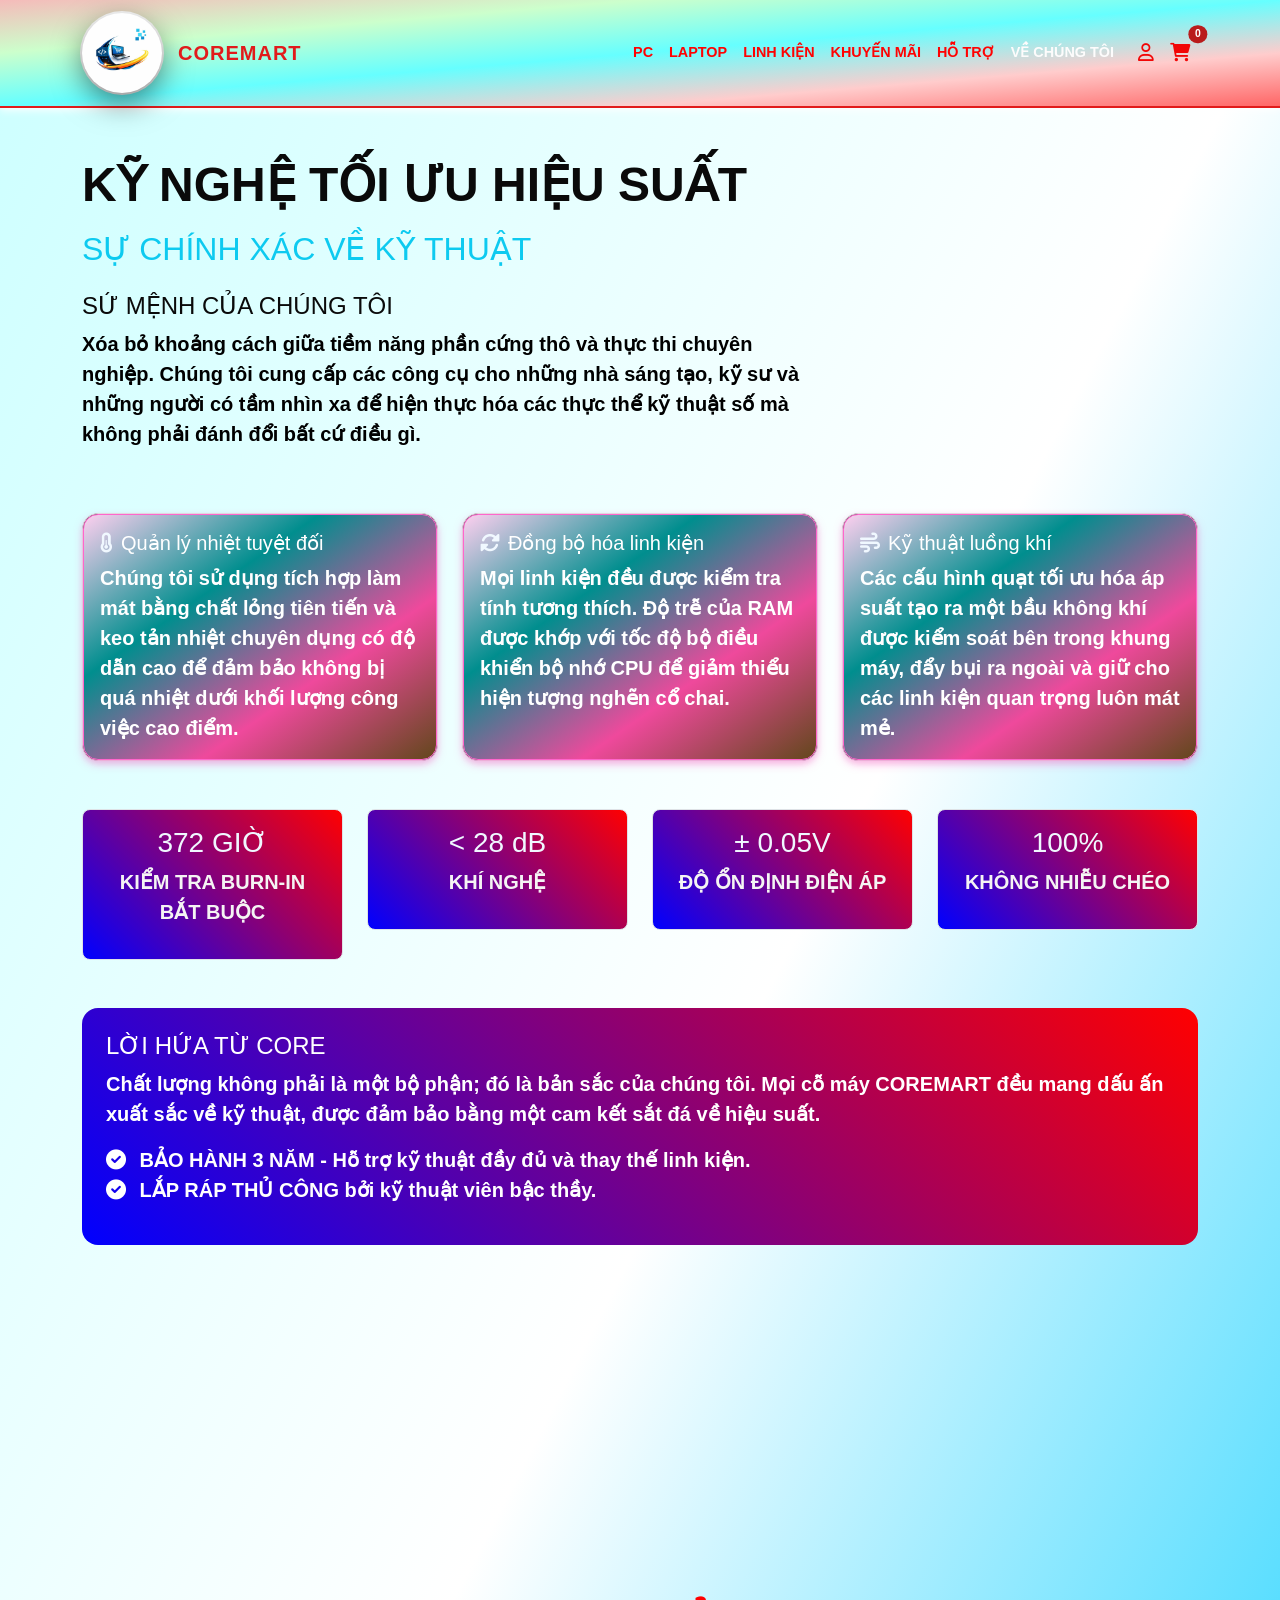
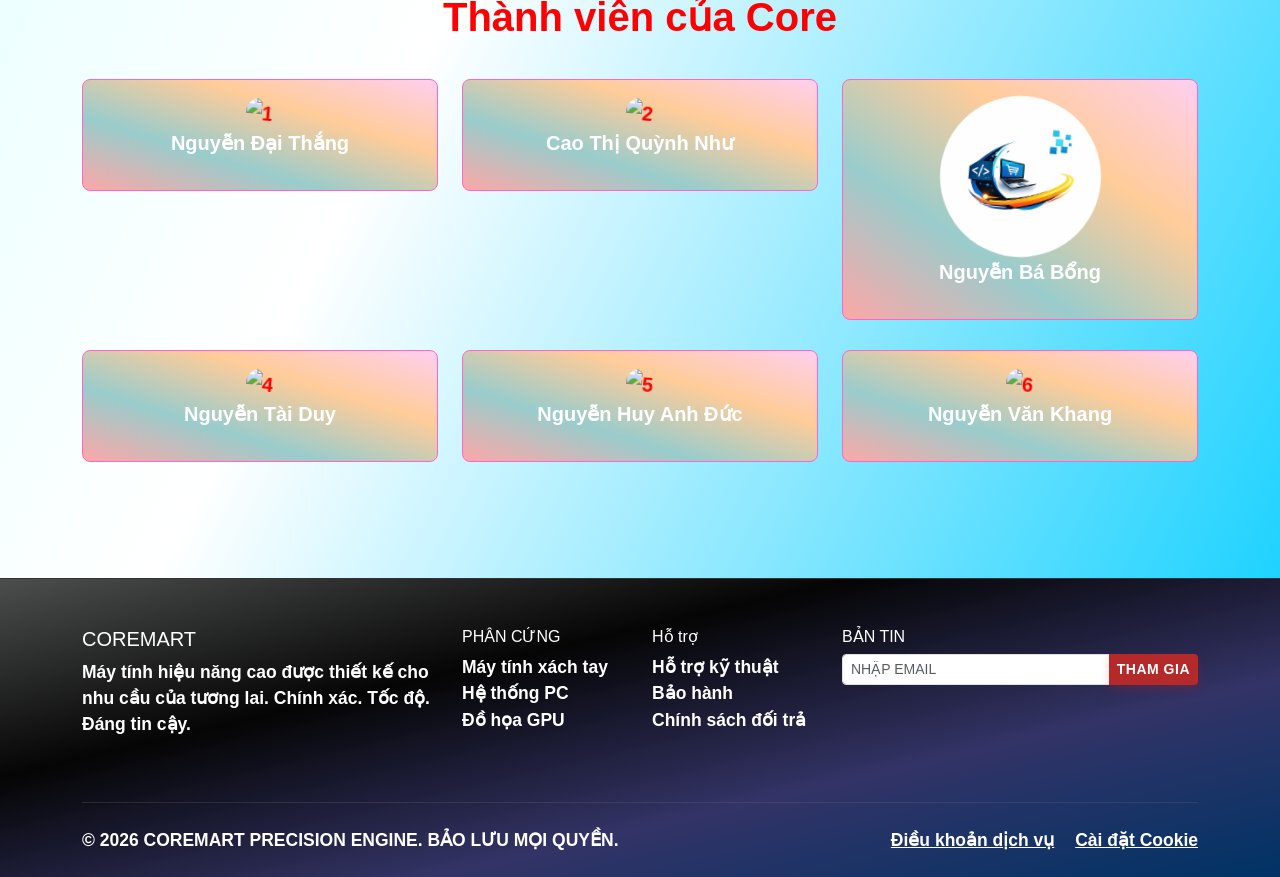
==== about.html @ fdd0ff31 "first commit" ====
<!doctype html>
<html lang="vi">
  <head>
    <meta charset="UTF-8" />
    <meta name="viewport" content="width=device-width, initial-scale=1.0" />
    <title>Về CoreMart - Kỹ nghệ tối ưu hiệu suất</title>
    <link rel="shortcut icon" href="images/Logo.png" type="image/x-icon" />
    <link rel="stylesheet" href="css/bootstrap.min.css" />
    <link rel="stylesheet" href="css/style.css" />
    <link rel="stylesheet" href="css/about.css" />
    <link
      rel="stylesheet"
      href="https://cdnjs.cloudflare.com/ajax/libs/font-awesome/6.0.0-beta3/css/all.min.css"
    />
    <style>
      .c4 h3 {
        color: aliceblue !important;
      }

      .thanhvien h1 {
        margin-top: 300px !important;
        color: rgb(255, 0, 0) !important;
        font-size: 2.5rem;
        font-weight: bold;
      }
      .thanhvien p {
        color: rgb(255, 255, 255) !important;
      }
      .col-md-4 .card-title {
        color: rgb(255, 255, 255) !important;
      }
      .col-md-4 .card-text {
        color: rgb(255, 255, 255) !important;
      }
    </style>
  </head>
  <body>
    <nav class="navbar navbar-expand-lg sticky-top bg-white">
      <div class="container">
        <a class="navbar-brand" href="index.html">
          <!-- Logo CoreMart -->
          <img
            src="images/Logo.png"
            alt="CoreMart"
            width="80"
            height="80"
            class="d-inline-block align-middle me-2"
          />
          COREMART
        </a>
        <button
          class="navbar-toggler"
          type="button"
          data-bs-toggle="collapse"
          data-bs-target="#navbarNav"
        >
          <span class="navbar-toggler-icon"></span>
        </button>
        <div class="collapse navbar-collapse" id="navbarNav">
          <ul class="navbar-nav ms-auto mb-2 mb-lg-0 align-items-center">
            <li class="nav-item">
              <a class="nav-link" href="pc.html">PC</a>
            </li>
            <li class="nav-item">
              <a class="nav-link" href="index.html">Laptop</a>
            </li>
            <li class="nav-item">
              <a class="nav-link" href="components.html">Linh kiện</a>
            </li>
            <li class="nav-item">
              <a class="nav-link" href="deals.html">Khuyến mãi</a>
            </li>
            <li class="nav-item">
              <a class="nav-link" href="support.html">Hỗ trợ</a>
            </li>
            <li class="nav-item">
              <a class="nav-link active" href="about.html">Về chúng tôi</a>
            </li>
            <!-- Icon user + cart -->
            <!-- Icon user + cart -->
            <li class="nav-item ms-2">
              <a class="nav-link" href="#"><i class="far fa-user fa-lg"></i></a>
            </li>
            <li class="nav-item">
              <a class="nav-link position-relative" href="#">
                <i class="fas fa-shopping-cart fa-lg"></i>
                <span
                  class="position-absolute top-0 start-100 translate-middle badge rounded-pill bg-danger"
                  style="font-size: 0.65rem"
                  >0</span
                >
              </a>
            </li>
          </ul>
        </div>
      </div>
    </nav>

    <section class="py-5">
      <div class="container">
        <h1 class="display-5 fw-bold mb-3">KỸ NGHỆ TỐI ƯU HIỆU SUẤT</h1>
        <h2 class="text-info mb-4">SỰ CHÍNH XÁC VỀ KỸ THUẬT</h2>

        <div class="row mb-5">
          <div class="col-lg-8">
            <h4>SỨ MỆNH CỦA CHÚNG TÔI</h4>
            <p style="color: black">
              Xóa bỏ khoảng cách giữa tiềm năng phần cứng thô và thực thi chuyên
              nghiệp. Chúng tôi cung cấp các công cụ cho những nhà sáng tạo, kỹ
              sư và những người có tầm nhìn xa để hiện thực hóa các thực thể kỹ
              thuật số mà không phải đánh đổi bất cứ điều gì.
            </p>
          </div>
        </div>

        <div class="row g-4 mb-5">
          <div class="col-md-4">
            <div class="card bg-dark h-100">
              <div class="card-body">
                <h5 class="card-title">
                  <i
                    class="fas fa-thermometer-half text-danger me-2"
                    style="color: aliceblue !important"
                  ></i
                  >Quản lý nhiệt tuyệt đối
                </h5>
                <p class="card-text">
                  Chúng tôi sử dụng tích hợp làm mát bằng chất lỏng tiên tiến và
                  keo tản nhiệt chuyên dụng có độ dẫn cao để đảm bảo không bị
                  quá nhiệt dưới khối lượng công việc cao điểm.
                </p>
              </div>
            </div>
          </div>
          <div class="col-md-4">
            <div class="card bg-dark h-100">
              <div class="card-body">
                <h5 class="card-title">
                  <i
                    class="fas fa-sync-alt text-success me-2"
                    style="color: aliceblue !important"
                  ></i
                  >Đồng bộ hóa linh kiện
                </h5>
                <p class="card-text">
                  Mọi linh kiện đều được kiểm tra tính tương thích. Độ trễ của
                  RAM được khớp với tốc độ bộ điều khiển bộ nhớ CPU để giảm
                  thiểu hiện tượng nghẽn cổ chai.
                </p>
              </div>
            </div>
          </div>
          <div class="col-md-4">
            <div class="card bg-dark h-100">
              <div class="card-body">
                <h5 class="card-title">
                  <i
                    class="fas fa-wind text-info me-2"
                    style="color: aliceblue !important"
                  ></i
                  >Kỹ thuật luồng khí
                </h5>
                <p class="card-text">
                  Các cấu hình quạt tối ưu hóa áp suất tạo ra một bầu không khí
                  được kiểm soát bên trong khung máy, đẩy bụi ra ngoài và giữ
                  cho các linh kiện quan trọng luôn mát mẻ.
                </p>
              </div>
            </div>
          </div>
        </div>

        <!-- Chứng nhận / chỉ số -->
        <!--* bỏ c4 để ám chỉ là có 4 cột, để dễ viết css-->
        <div class="c4">
          <div class="row text-center mb-5">
            <div class="col-md-3">
              <div class="p-3 border rounded-3 backgr">
                <h3 class="text-info">372 GIỜ</h3>
                <p>KIỂM TRA BURN-IN BẮT BUỘC</p>
              </div>
            </div>
            <div class="col-md-3">
              <div class="p-3 border rounded-3 backgr">
                <h3 class="text-info">&lt; 28 dB</h3>
                <p>KHÍ NGHỆ</p>
              </div>
            </div>
            <div class="col-md-3">
              <div class="p-3 border rounded-3 backgr">
                <h3 class="text-info">± 0.05V</h3>
                <p>ĐỘ ỔN ĐỊNH ĐIỆN ÁP</p>
              </div>
            </div>
            <div class="col-md-3">
              <div class="p-3 border rounded-3 backgr">
                <h3 class="text-info">100%</h3>
                <p>KHÔNG NHIỄU CHÉO</p>
              </div>
            </div>
          </div>
        </div>

        <div class="backgr p-4 rounded-4 mb-5">
          <div class="loihua">
            <h4 style="color: rgb(255, 255, 255)">LỜI HỨA TỪ CORE</h4>
            <p style="color: rgb(255, 255, 255) !important">
              Chất lượng không phải là một bộ phận; đó là bản sắc của chúng tôi.
              Mọi cỗ máy COREMART đều mang dấu ấn xuất sắc về kỹ thuật, được đảm
              bảo bằng một cam kết sắt đá về hiệu suất.
            </p>
            <ul class="list-unstyled">
              <li style="color: white !important">
                <i
                  class="fas fa-check-circle text-success me-2"
                  style="color: white !important"
                ></i>
                BẢO HÀNH 3 NĂM - Hỗ trợ kỹ thuật đầy đủ và thay thế linh kiện.
              </li>
              <li style="color: white !important">
                <i
                  class="fas fa-check-circle text-success me-2"
                  style="color: white !important"
                ></i>
                LẮP RÁP THỦ CÔNG bởi kỹ thuật viên bậc thầy.
              </li>
            </ul>
          </div>
        </div>
        <div class="thanhvien">
          <h1>Thành viên của Core</h1>
          <div class="row text-center mb-5">
            <div class="col-md-4">
              <div class="p-3 border rounded-3">
                <img src="" alt="1" />
                <p>Nguyễn Đại Thắng</p>
              </div>
            </div>
            <div class="col-md-4">
              <div class="p-3 border rounded-3">
                <img src="" alt="2" />
                <p>Cao Thị Quỳnh Như</p>
              </div>
            </div>
            <div class="col-md-4">
              <div class="p-3 border rounded-3">
                <img src="images/Logo.png" alt="3" />
                <p>Nguyễn Bá Bổng</p>
              </div>
            </div>
            <div class="col-md-4">
              <div class="p-3 border rounded-3">
                <img src="" alt="4" />
                <p>Nguyễn Tài Duy</p>
              </div>
            </div>
            <div class="col-md-4">
              <div class="p-3 border rounded-3">
                <img src="" alt="5" />
                <p>Nguyễn Huy Anh Đức</p>
              </div>
            </div>
            <div class="col-md-4">
              <div class="p-3 border rounded-3">
                <img src="" alt="6" />
                <p>Nguyễn Văn Khang</p>
              </div>
            </div>
          </div>
        </div>
      </div>
    </section>

    <!-- Footer -->
    <footer class="footer pt-5 pb-4">
      <!-- Copy footer từ index -->
      <div class="container">
        <div class="row">
          <div class="col-md-4 mb-4">
            <h5 class="text-white">COREMART</h5>
            <p class="small">
              Máy tính hiệu năng cao được thiết kế cho nhu cầu của tương lai.
              Chính xác. Tốc độ. Đáng tin cậy.
            </p>
          </div>
          <div class="col-md-2 mb-3">
            <h6 class="text-white">PHÂN CỨNG</h6>
            <ul class="list-unstyled small">
              <li><a href="#">Máy tính xách tay</a></li>
              <li><a href="#">Hệ thống PC</a></li>
              <li><a href="#">Đồ họa GPU</a></li>
            </ul>
          </div>
          <div class="col-md-2 mb-3">
            <h6 class="text-white">Hỗ trợ</h6>
            <ul class="list-unstyled small">
              <li><a href="#">Hỗ trợ kỹ thuật</a></li>
              <li><a href="#">Bảo hành</a></li>
              <li><a href="#">Chính sách đối trả</a></li>
            </ul>
          </div>
          <div class="col-md-4 mb-3">
            <h6 class="text-white">BẢN TIN</h6>
            <div class="input-group input-group-sm">
              <input
                type="email"
                class="form-control"
                placeholder="NHẬP EMAIL"
              />
              <button class="btn btn-primary" type="button">THAM GIA</button>
            </div>
          </div>
        </div>
        <hr class="border-secondary my-4" />
        <div class="row">
          <div class="col-md-6 small">
            &copy; 2026 COREMART PRECISION ENGINE. BẢO LƯU MỌI QUYỀN.
          </div>
          <div class="col-md-6 text-md-end small">
            <a href="#" class="me-3">Điều khoản dịch vụ</a>
            <a href="#">Cài đặt Cookie</a>
          </div>
        </div>
      </div>
    </footer>

    <script src="js/bootstrap.bundle.min.js"></script>
  </body>
</html>
---- css/style.css ----
/* CoreMart - Chủ đề Trắng & Đỏ (theo thiết kế PDF) */
:root {
  --core-red: #e11b1b;
  --core-red-dark: #b01010;
  --core-white: #ffffff;
  --core-light-gray: #f8f9fa;
  --core-border: #e0e0e0;
  --core-text-dark: #1e1e1e;
  --core-text-secondary: #5a5a5a;
}
@import url('https://fonts.googleapis.com/css2?family=Quicksand:wght@300..700&display=swap');
/** màu background
** tự đổi
*/
body {
  background: linear-gradient(to bottom right, #CCFFFF, #FFFFFF,#00CCFF) !important;
  color: rgb(12, 12, 12);
  font-family: "Quicksand", sans-serif;
  font-size: 20px;
  font-weight: bold;
}
.col-md-8 .text-warning,
i {
  color: rgb(242, 6, 6) !important;
}
/* * Navbar - trắng, viền đỏ nhẹ */
.navbar {
  background-image: linear-gradient(to bottom right, #f5bbba,#CCFFCC,#66FFFF,#FFCCCC,#FF6666);
  border-bottom: 2px solid var(--core-red);
  box-shadow: 0 2px 8px #ffffff;
  font-size: 20px;
}
.navbar-brand {
  display: inline-flex;
  align-items: center;
  gap: 0.5rem;
  font-weight: 700;
  letter-spacing: 1px;
  color: var(--core-red) !important;
}
.navbar-brand img {
  margin-top: 0;
  background: rgb(216, 127, 127) !important;
  border-radius: 50px;
  box-shadow:
    0 10px 30px rgba(0, 0, 0, 0.5),
    0 0 0 2px rgb(255, 255, 255);
}

.nav-link {
  color: #ff0202 !important;
  font-weight: 600;
  text-transform: uppercase;
  font-size: 0.9rem;
}
.nav-link:hover,
.nav-link.active {
  color: rgb(253, 252, 252) !important;
}

.col-md-8 .lead {
  color: #f8f8f8 !important;
}
.py-5 .lead {
  color: #f8f8f8 !important;
}

/* Hero section */
.hero-section {
  background: var(--core-white);
  border-bottom: 1px solid var(--core-border);
  padding: 3rem 0;
  perspective: 1000px; /* Thêm không gian 3D cho hiệu ứng translateZ */
}

.hero-title {
  color: #000000;
  font-weight: 800;
}
.hero-section p,
.hero-section {
  color: #2c2c2c !important;
}
/* Buttons */
.btn-primary {
  background: rgb(180, 41, 41);
  border: none;
  font-weight: 600;
  letter-spacing: 0.5px;
  box-shadow: 0 4px 10px rgba(225, 27, 27, 0.2);
}
/** index.html
* * button kết nối, áp dụng
*/
.btn-sm:hover {
  background: rgb(4, 247, 4) !important;
  color: red !important;
}
/*Chieu rong cao cua Slide*/
.btn-primary:hover {
  background: var(--core-red-dark);
  box-shadow: 0 6px 14px rgba(225, 27, 27, 0.3);
}
.btn-outline-light {
  border-color: #cccccc;
  color: #2c2c2c;
  background: white;
  transform: translateY(-3px);
  box-shadow:
    0 15px 40px rgba(0, 0, 0, 0.6),
    0 0 0 3px rgb(255, 255, 255);
  transition: all 0.3s ease;
}

.btn-outline-light:hover {
  background: var(--core-red);
  border-color: var(--core-red);
  color: white;
}
ul li a {
  text-decoration: none;
}
/* Cards */
.card {
  background-color: white;
  border: 1px solid var(--core-border);
  border-radius: 16px;
  box-shadow: 0 2px 6px rgba(0, 0, 0, 0.04);
  transition: all 0.2s;
}

.card:hover {
  border-color: var(--core-red);
  box-shadow: 0 8px 20px rgba(225, 27, 27, 0.1);
  transform: translateY(-4px);
}
/* Hiệu ứng cho ảnh trong thẻ card */
.hero-image {
  transition: all 0.2s; /* Làm hiệu ứng mượt mà */
}

.hero-image:hover {
  transform: translateY(-4px); /* Nổi lên 4px, giống như thẻ card */
  box-shadow: 0 8px 20px rgba(0, 0, 0, 0.3); /* Tăng bóng đổ để nổi bật hơn */
}

.card-img-top {
  height: 275.469px;
  background: #f4f4f4;
  border-bottom: 1px solid #eaeaea;
}
.price-tag {
  color: var(--core-red);
  font-weight: 800;
  font-size: 1.6rem;
}

/* Filter Sidebar */
.filter-sidebar {
  background: var(--core-light-gray);
  border: 1px solid var(--core-border);
  border-radius: 20px;
  padding-left: 10px;
  padding-right: 10px;
  padding-top: 5px;
}

.filter-title {
  color: #111;
  border-bottom: 1px solid #ddd;
}

.form-check-input:checked {
  background-color: var(--core-red);
  border-color: var(--core-red);
}

/* Badges */
.badge.bg-primary {
  background: var(--core-red) !important;
  color: white;
  font-weight: 500;
}

.badge.bg-secondary {
  background: #e9ecef !important;
  color: #2c2c2c;
}

.badge.bg-danger {
  background: #b91c1c !important;
}

.badge.bg-warning {
  background: #ffc107 !important;
  color: #000;
}

/* Footer - tối hơn một chút (như PDF mô tả) */
.footer {
  background: linear-gradient(to bottom right, #4c4d4d, #050505,#333366,#003366);
  border-top: 1px solid #333;
  color: #ffffff;
}

.footer h5,
.footer h6 {
  color: #ffffff;
}

.footer a {
  color: #ffffff;
}

.footer a:hover {
  color: var(--core-red);
}

/* Deal tags */
.deal-badge {
  background: var(--core-red);
  color: white;
  font-weight: 700;
  letter-spacing: 0.5px;
  box-shadow: 0 2px 6px rgba(0, 0, 0, 0.1);
}

/* Tech stat numbers */
.tech-stat {
  font-family: "Courier New", monospace;
  color: var(--core-red);
  font-weight: 700;
}
/**form-check*/
.form-check label {
  font-size: 15px;
}
/* Điều chỉnh dropdown, input */
.form-control,
.form-select {
  border: 1px solid var(--core-border);
  border-radius: 9px;
}

.form-control:focus,
.form-select:focus {
  border-color: var(--core-red);
  box-shadow: 0 0 0 0.2rem rgba(225, 27, 27, 0.25);
}

.pagination .page-link {
  color: var(--core-red);
  border-color: var(--core-border);
}

.pagination .active .page-link {
  background-color: var(--core-red);
  border-color: var(--core-red);
  color: white;
}
.text-secondary,
.lead,
.filter-sidebar .text-secondary {
  color: #0a0a0a !important; /* Xám đậm hơn, dễ đọc trên nền trắng */
}

.text-muted {
  color: #f5f6f7 !important;
}
.card-title {
  color: #ff0000 !important;
}
.filter-sidebar,
.filter-sidebar .form-check-label {
  color: #222222 !important;
}
/* Carousel caption - Làm nổi bật chữ trên ảnh */
.carousel-caption {
  bottom: 30px;
  background: rgba(99, 80, 80, 0.5); /* Nền đen mờ */
  backdrop-filter: blur(4px); /* Làm mờ hậu cảnh */
  border-radius: 12px;
  padding: 15px 20px;
  bottom: 20px; /* Khoảng cách từ đáy */
  left: 13%;
  right: 13%;
  border-left: 4px solid #e11b1b; /* Viền đỏ bên trái cho điểm nhấn */
}

.carousel-caption h5 {
  font-size: 1.8rem;
  font-weight: 700;
  text-transform: uppercase;
  letter-spacing: 1px;
  color: #ffffff;
  text-shadow: 2px 2px 8px rgba(0, 0, 0, 0.7);
}

.carousel-caption p {
  font-size: 1.1rem;
  color: #e0e0e0;
  margin-bottom: 0;
}

.carousel-indicators [data-bs-target] {
  background-color: var(--core-red);
  width: 12px;
  height: 12px;
  border-radius: 50%;
}

.carousel-control-prev-icon,
.carousel-control-next-icon {
  background-color: rgba(225, 27, 27, 0.7);
  border-radius: 50%;
  padding: 20px;
  background-size: 50%;
}
/*slide*/
/* Carousel - Kích thước nhỏ gọn, tinh tế */
.carousel {
  max-width: 100%;
  margin: 0 auto;
}

.carousel-inner {
  /* Bo góc nhẹ cho đẹp */
  overflow: hidden;
}

.carousel-item {
  height: 580px !important; /* Chiều cao cố định cho desktop */
  background-color: #0b0f15; /* Nền tối đồng bộ theme */
}

.carousel-item img {
  width: 100%;
  height: 100%;
  object-fit: contain; /* Hiển thị toàn bộ ảnh, không cắt */
  background-color: #feffff;
}

/* Responsive: nhỏ hơn trên mobile */
@media (max-width: 768px) {
  .carousel-item {
    height: 200px;
  }
}
/*Phu hop cho thiet bi may mobile*/
/* Responsive */
@media (max-width: 768px) {
  .carousel-item img {
    height: 250px;
  }
  .carousel-caption {
    padding: 10px;
  }
  .carousel-caption h5 {
    font-size: 1rem;
  }
}
.row .g-4 {
  padding-top: 20px;
}
.row .g-4 img {
  height: 275.469px;
}
.btn-outline-secondary {
  color: rgb(119, 34, 34);
}
/*
* support -- css
*/
.card-body h5 {
  color: rgb(211, 7, 7) !important;
}
.card-body p {
  color: #f5f3f3 !important;
}
.row .col-md-4 .card-body {
  background: rgb(168, 116, 116);
  border-radius: 15px;
}
/* *index */
.text-center h6 {
  color: #000 !important;
}
.col-lg-9 p {
  color: rgb(238, 233, 233) !important;
}
.filter-sidebar {
  background-color: wheat !important;
  border-radius: 5px;
}
.form-label.fw-semibold.text-white {
  color: rgb(5, 5, 5) !important;
}
---- css/about.css ----
/*trang about*/
/*
*about
*/
.py-5 .container {
  color: rgb(10, 10, 10);
}
.c4 .col-md-3 p {
  color: rgb(245, 244, 244) !important;
}
.list-unstyled li {
  color: #667791;
}
.thanhvien {
  display: flex;
  flex-direction: column;
  align-items: center;
  margin-bottom: 20px;
}
.thanhvien h1 {
  font-family: "Quicksand", sans-serif !important;
  font-weight: bold;
  animation: fade-in 1s ease-out forwards;
}
@keyframes fade-in {
  0% {
    opacity: 0;
    transform: translateY(20px);
  }
  100% {
    opacity: 1;
    transform: translateY(0);
  }
}
.thanhvien img {
  border-radius: 50%;
  width: 50%;
  animation: fade-in-up 0.8s ease-out forwards;
}
@keyframes fade-in-up {
  0% {
    transform: scale(0.2);
    opacity: 0;
    transform: translateY(20px);
  }
  50% {
    transform: translateY(0);
    opacity: 1;
  }
  100% {
    transform: rotate(5deg);
  }
}
.thanhvien img:hover {
  animation: spin 2s linear infinite;
}
@keyframes spin {
  0% {
    transform: rotate(0deg);
  }
  100% {
    transform: rotate(360deg);
  }
}

.thanhvien .border {
  margin-top: 30px;
  color: #ff0000 !important;
  border-color: #ff66cc !important;
  background: linear-gradient(
    to top right,
    #fda7a7,
    #99cccc,
    #ffcc99,
    #fecfef
  ) !important;
}
.card-body {
  background: linear-gradient(
    to bottom right,
    #fecfef,
    #008e8e,
    #ef499c,
    #9b64118a
  ) !important;
  border: 1px solid #ff66cc !important;
  box-shadow: 0 4px 8px rgba(255, 102, 204, 0.5);
}
.backgr {
  background-image: linear-gradient(45deg, blue, red);
}
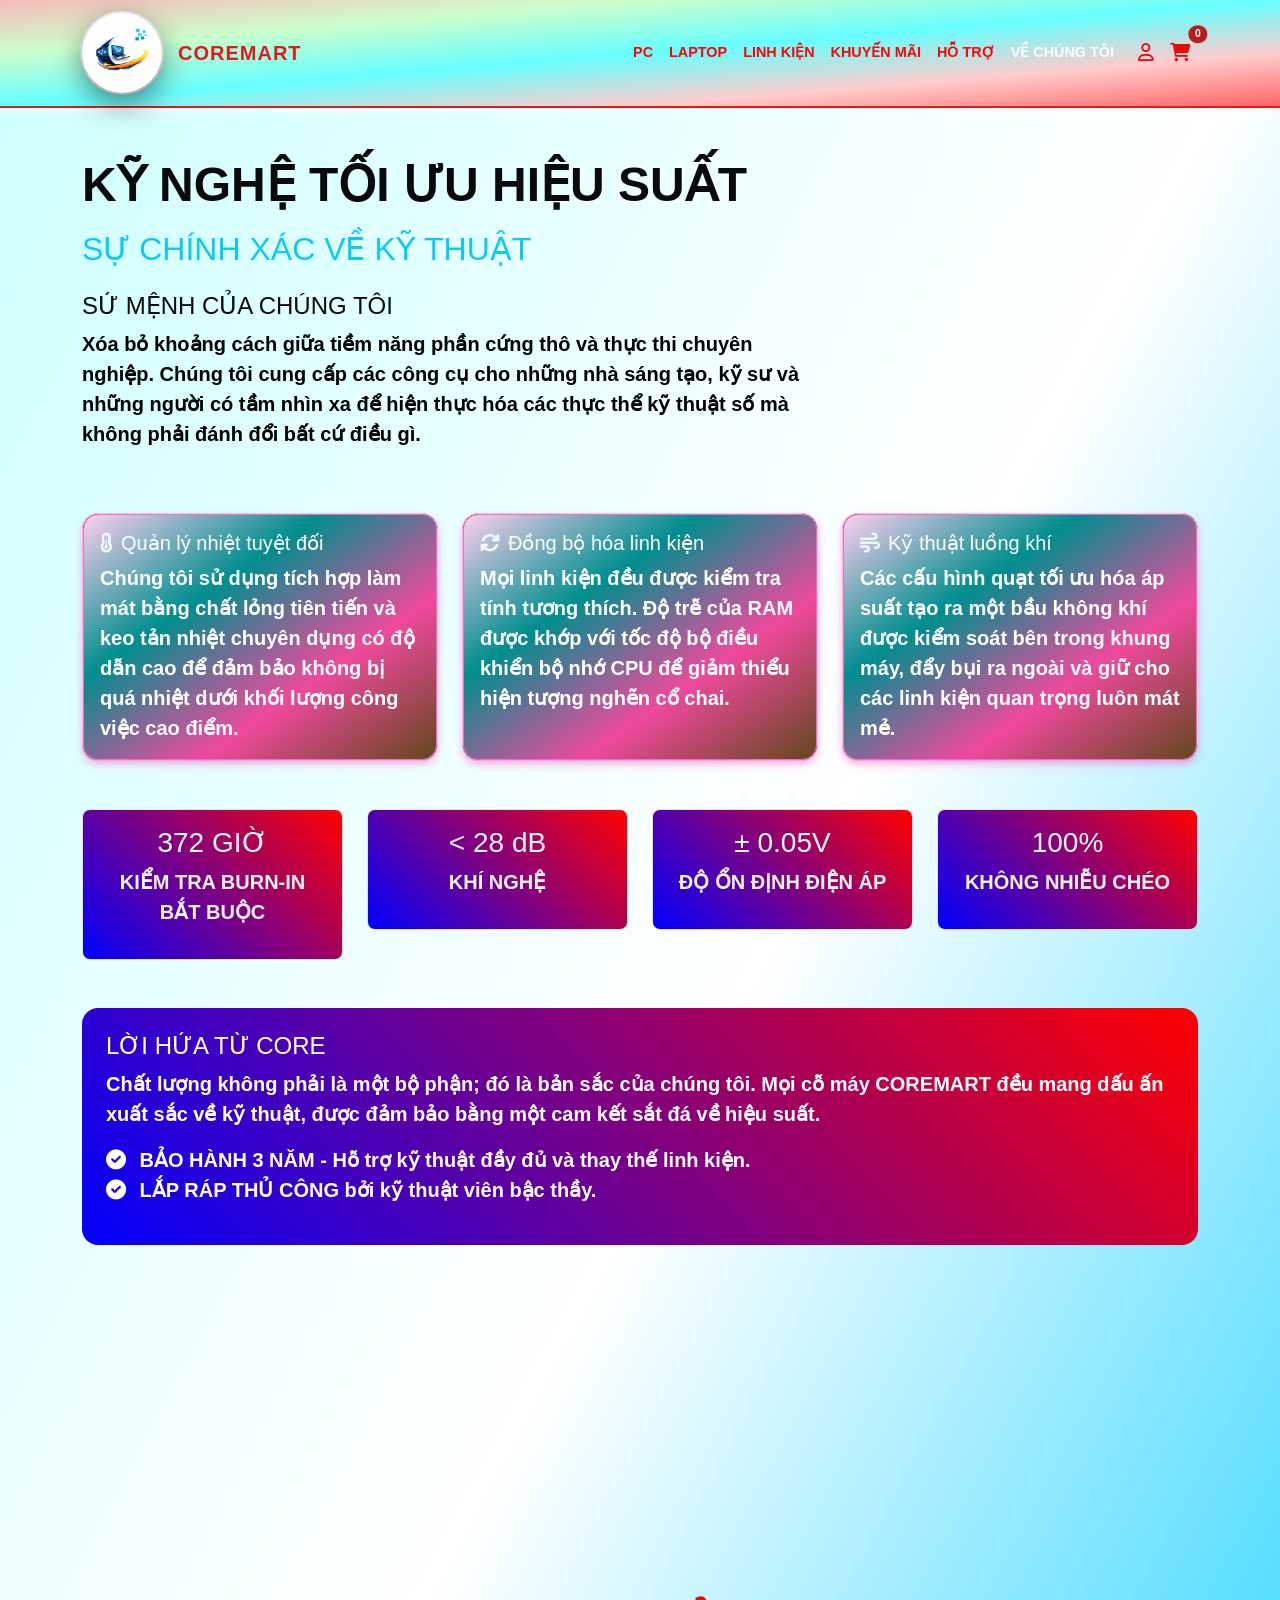
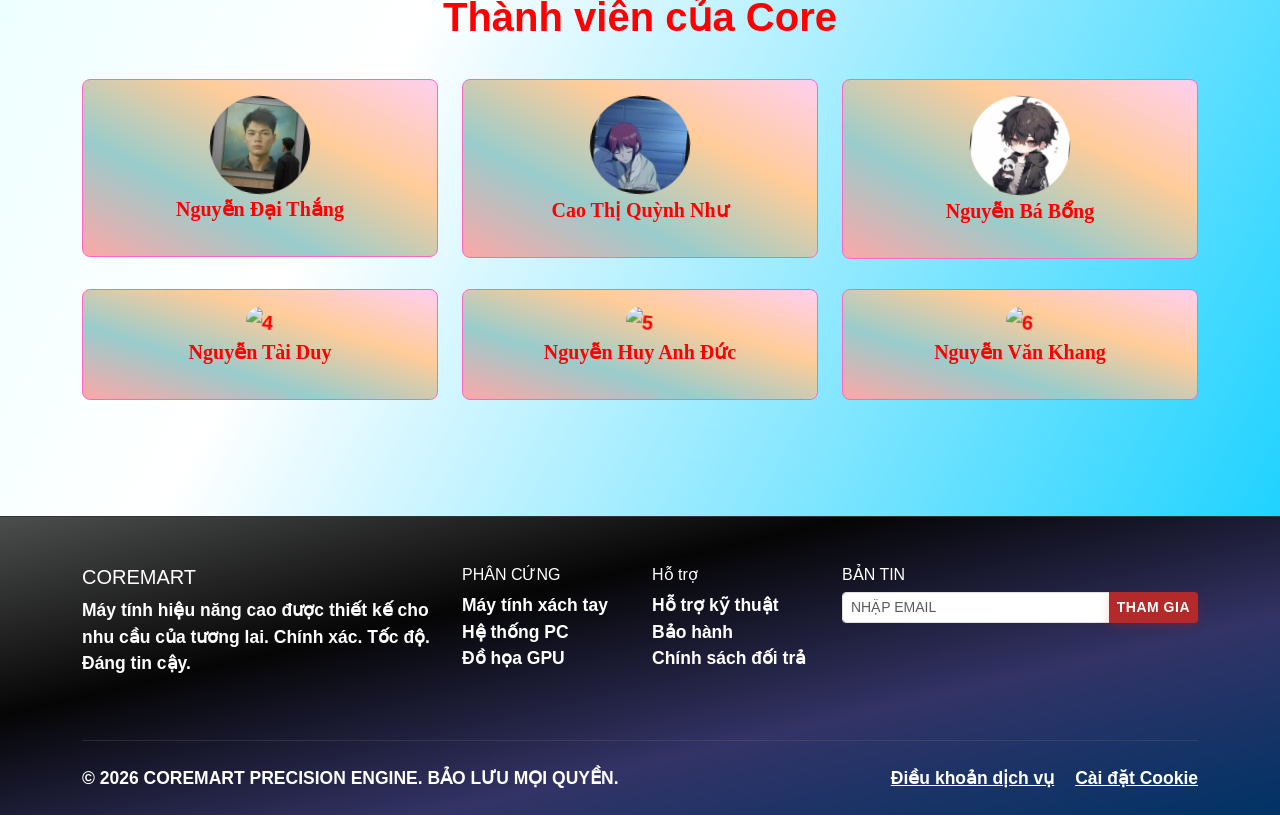
==== commit 5a544289: "update images" ====
--- a/about.html
+++ b/about.html
@@ -24,7 +24,8 @@
         font-weight: bold;
       }
       .thanhvien p {
-        color: rgb(255, 255, 255) !important;
+        font-family: "Inter";
+        color: rgb(255, 0, 0) !important;
       }
       .col-md-4 .card-title {
         color: rgb(255, 255, 255) !important;
@@ -232,19 +233,19 @@
           <div class="row text-center mb-5">
             <div class="col-md-4">
               <div class="p-3 border rounded-3">
-                <img src="" alt="1" />
+                <img src="images/thang.jpg" alt="1" />
                 <p>Nguyễn Đại Thắng</p>
               </div>
             </div>
             <div class="col-md-4">
               <div class="p-3 border rounded-3">
-                <img src="" alt="2" />
+                <img src="images/cow.jpg" alt="2" />
                 <p>Cao Thị Quỳnh Như</p>
               </div>
             </div>
             <div class="col-md-4">
               <div class="p-3 border rounded-3">
-                <img src="images/Logo.png" alt="3" />
+                <img src="images/bong.jpg" alt="3" />
                 <p>Nguyễn Bá Bổng</p>
               </div>
             </div>
--- a/css/about.css
+++ b/css/about.css
@@ -34,7 +34,7 @@
 }
 .thanhvien img {
   border-radius: 50%;
-  width: 50%;
+  width: 100px;
   animation: fade-in-up 0.8s ease-out forwards;
 }
 @keyframes fade-in-up {
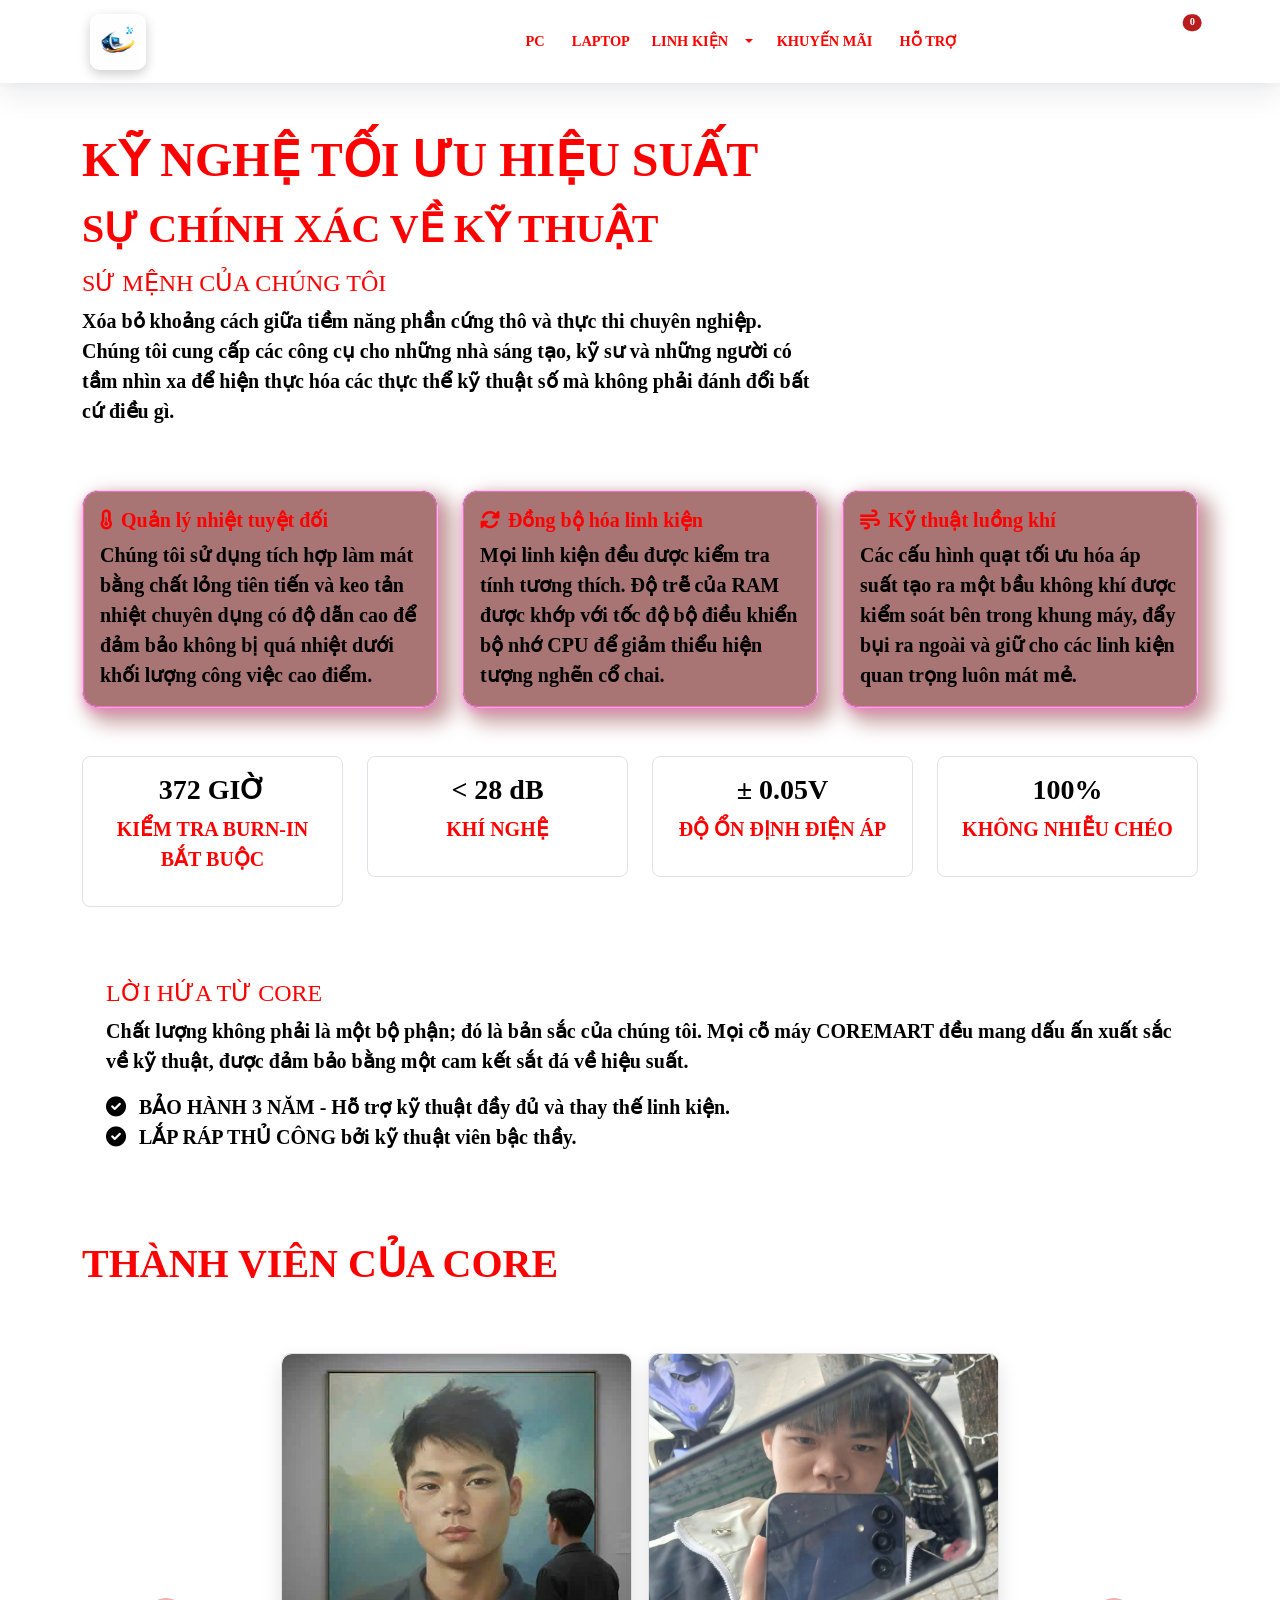
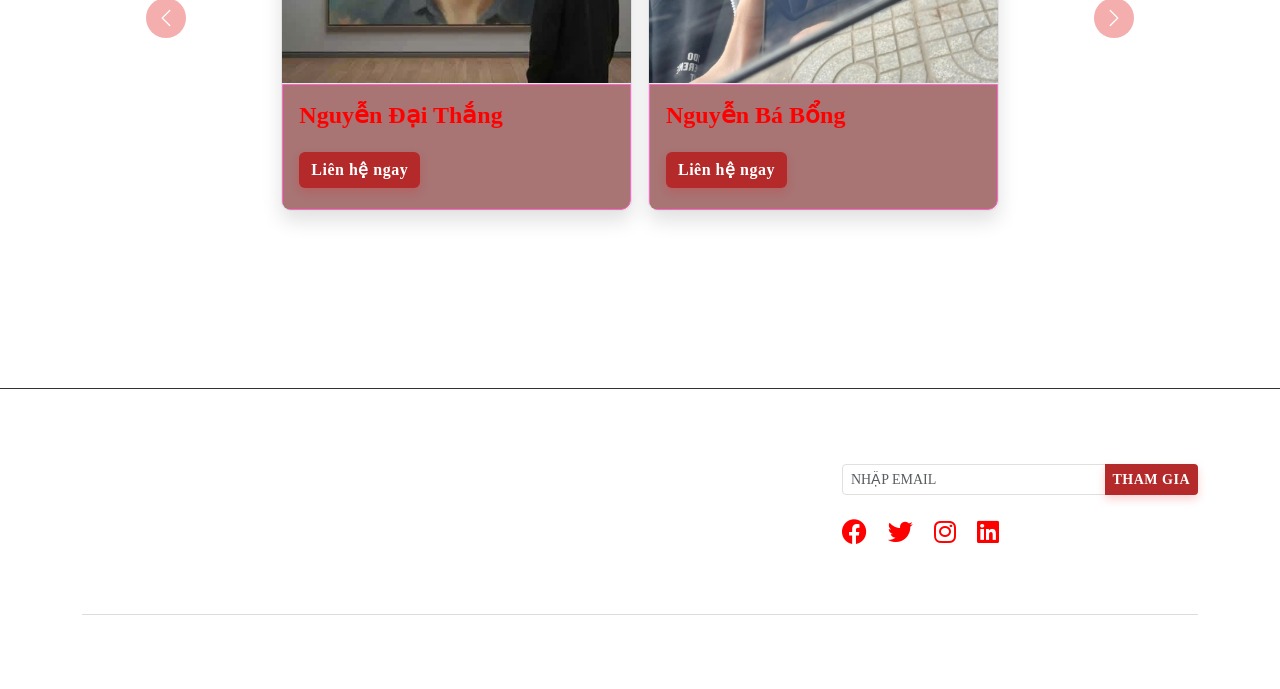
==== commit 7bd67408: "update" ====
--- a/about.html
+++ b/about.html
@@ -14,17 +14,18 @@
     />
     <style>
       .c4 h3 {
-        color: aliceblue !important;
+        color: rgb(0, 0, 0) !important;
+        font-weight: bold !important;
       }
 
       .thanhvien h1 {
-        margin-top: 300px !important;
+        margin-top: 30px !important;
         color: rgb(255, 0, 0) !important;
         font-size: 2.5rem;
         font-weight: bold;
       }
       .thanhvien p {
-        font-family: "Inter";
+        font-family: "Pirata One", sans-serif;
         color: rgb(255, 0, 0) !important;
       }
       .col-md-4 .card-title {
@@ -32,6 +33,13 @@
       }
       .col-md-4 .card-text {
         color: rgb(255, 255, 255) !important;
+      }
+      .py-5 .card-title {
+        color:red !important;
+        font-weight: bold !important;
+      }
+      .py-5 .card-text{
+        color:black !important;
       }
     </style>
   </head>
@@ -65,9 +73,26 @@
             <li class="nav-item">
               <a class="nav-link" href="index.html">Laptop</a>
             </li>
-            <li class="nav-item">
+            <div class="btn-group">
               <a class="nav-link" href="components.html">Linh kiện</a>
-            </li>
+              <button
+                type="button"
+                class="btn btn-red dropdown-toggle dropdown-toggle-split"
+                data-bs-toggle="dropdown"
+                aria-expanded="false"
+              >
+                <span class="visually-hidden" id="menu">Toggle Dropdown</span>
+              </button>
+              <ul class="dropdown-menu">
+                <li><a class="dropdown-item" href="#">RAM</a></li>
+                <li><a class="dropdown-item" href="#">CPU</a></li>
+                <li>
+                  <a class="dropdown-item" href="#">Ổ cứng</a>
+                </li>
+                <li><hr class="dropdown-divider" /></li>
+                <li><a class="dropdown-item" href="#">Bàn phím-Chuột</a></li>
+              </ul>
+            </div>
             <li class="nav-item">
               <a class="nav-link" href="deals.html">Khuyến mãi</a>
             </li>
@@ -100,7 +125,7 @@
     <section class="py-5">
       <div class="container">
         <h1 class="display-5 fw-bold mb-3">KỸ NGHỆ TỐI ƯU HIỆU SUẤT</h1>
-        <h2 class="text-info mb-4">SỰ CHÍNH XÁC VỀ KỸ THUẬT</h2>
+        <h2 class="display-6 fw-bold mb-3">SỰ CHÍNH XÁC VỀ KỸ THUẬT</h2>
 
         <div class="row mb-5">
           <div class="col-lg-8">
@@ -121,7 +146,7 @@
                 <h5 class="card-title">
                   <i
                     class="fas fa-thermometer-half text-danger me-2"
-                    style="color: aliceblue !important"
+                    style="color: rgb(255, 0, 0) !important"
                   ></i
                   >Quản lý nhiệt tuyệt đối
                 </h5>
@@ -139,7 +164,7 @@
                 <h5 class="card-title">
                   <i
                     class="fas fa-sync-alt text-success me-2"
-                    style="color: aliceblue !important"
+                    style="color: rgb(255, 0, 0) !important"
                   ></i
                   >Đồng bộ hóa linh kiện
                 </h5>
@@ -157,7 +182,7 @@
                 <h5 class="card-title">
                   <i
                     class="fas fa-wind text-info me-2"
-                    style="color: aliceblue !important"
+                    style="color: rgb(255, 0, 0) !important"
                   ></i
                   >Kỹ thuật luồng khí
                 </h5>
@@ -204,24 +229,24 @@
 
         <div class="backgr p-4 rounded-4 mb-5">
           <div class="loihua">
-            <h4 style="color: rgb(255, 255, 255)">LỜI HỨA TỪ CORE</h4>
-            <p style="color: rgb(255, 255, 255) !important">
+            <h4 style="color: rgb(255, 0, 0)">LỜI HỨA TỪ CORE</h4>
+            <p style="color: rgb(0, 0, 0) !important">
               Chất lượng không phải là một bộ phận; đó là bản sắc của chúng tôi.
               Mọi cỗ máy COREMART đều mang dấu ấn xuất sắc về kỹ thuật, được đảm
               bảo bằng một cam kết sắt đá về hiệu suất.
             </p>
             <ul class="list-unstyled">
-              <li style="color: white !important">
+              <li style="color: rgb(0, 0, 0) !important">
                 <i
                   class="fas fa-check-circle text-success me-2"
-                  style="color: white !important"
+                  style="color: rgb(0, 0, 0) !important"
                 ></i>
                 BẢO HÀNH 3 NĂM - Hỗ trợ kỹ thuật đầy đủ và thay thế linh kiện.
               </li>
-              <li style="color: white !important">
+              <li style="color: rgb(0, 0, 0) !important">
                 <i
                   class="fas fa-check-circle text-success me-2"
-                  style="color: white !important"
+                  style="color: rgb(0, 0, 0) !important"
                 ></i>
                 LẮP RÁP THỦ CÔNG bởi kỹ thuật viên bậc thầy.
               </li>
@@ -229,44 +254,143 @@
           </div>
         </div>
         <div class="thanhvien">
-          <h1>Thành viên của Core</h1>
-          <div class="row text-center mb-5">
-            <div class="col-md-4">
-              <div class="p-3 border rounded-3">
-                <img src="images/thang.jpg" alt="1" />
-                <p>Nguyễn Đại Thắng</p>
-              </div>
-            </div>
-            <div class="col-md-4">
-              <div class="p-3 border rounded-3">
-                <img src="images/cow.jpg" alt="2" />
-                <p>Cao Thị Quỳnh Như</p>
-              </div>
-            </div>
-            <div class="col-md-4">
-              <div class="p-3 border rounded-3">
-                <img src="images/bong.jpg" alt="3" />
-                <p>Nguyễn Bá Bổng</p>
-              </div>
-            </div>
-            <div class="col-md-4">
-              <div class="p-3 border rounded-3">
-                <img src="" alt="4" />
-                <p>Nguyễn Tài Duy</p>
-              </div>
-            </div>
-            <div class="col-md-4">
-              <div class="p-3 border rounded-3">
-                <img src="" alt="5" />
-                <p>Nguyễn Huy Anh Đức</p>
-              </div>
-            </div>
-            <div class="col-md-4">
-              <div class="p-3 border rounded-3">
-                <img src="" alt="6" />
-                <p>Nguyễn Văn Khang</p>
-              </div>
-            </div>
+          <h1>THÀNH VIÊN CỦA CORE</h1>
+          <!--* slide thành viên-->
+          <div
+            id="pcCarousel"
+            class="carousel slide"
+            data-bs-ride="carousel"
+            data-bs-interval="3000"
+          >
+            <div class="carousel-inner">
+              <!-- Slide 1 -->
+              <div class="carousel-item active">
+                <div class="row g-3 justify-content-center">
+                  <!-- Card 1 -->
+                  <div class="col-md-4 col-lg-4">
+                    <div class="card h-100">
+                      <img
+                        src="images/thang.png"
+                        class="card-img-top"
+                        alt="thang"
+                      />
+                      <div class="card-body">
+                        <h5 class="card-title">Nguyễn Đại Thắng</h5>
+                        <a href="#" class="btn btn-primary">Liên hệ ngay</a>
+                      </div>
+                    </div>
+                  </div>
+
+                  <!-- Card 2 -->
+                  <div class="col-md-4 col-lg-4">
+                    <div class="card h-100">
+                      <img
+                        src="images/bong.png"
+                        class="card-img-top"
+                        alt="bong"
+                      />
+
+                      <div class="card-body">
+                        <h5 class="card-title">Nguyễn Bá Bổng</h5>
+                        <a href="#" class="btn btn-primary">Liên hệ ngay</a>
+                      </div>
+                    </div>
+                  </div>
+                </div>
+              </div>
+
+              <!-- Slide 2 -->
+              <div class="carousel-item">
+                <div class="row g-3 justify-content-center">
+                  <!-- Card 6 -->
+                  <div class="col-md-4 col-lg-4">
+                    <div class="card h-100">
+                      <img
+                        src="images/cow.png"
+                        class="card-img-top"
+                        alt="cow"
+                      />
+                      <div class="card-body">
+                        <h5 class="card-title">Cow Thị Như Quỳnh</h5>
+                        <a href="#" class="btn btn-primary">Liên hệ ngay</a>
+                      </div>
+                    </div>
+                  </div>
+                </div>
+              </div>
+              <!-- Slide 3 -->
+              <div class="carousel-item">
+                <div class="row g-3 justify-content-center">
+                  <!-- Card 1 -->
+                  <div class="col-md-4 col-lg-4">
+                    <div class="card h-100">
+                      <img src="" class="card-img-top" alt="PC 1" />
+                      <div class="card-body">
+                        <h5 class="card-title">Nguyễn Huy Anh Đức</h5>
+                        <a href="#" class="btn btn-primary">Liên hệ ngay</a>
+                      </div>
+                    </div>
+                  </div>
+
+                  <!-- Card 2 -->
+                  <div class="col-md-4 col-lg-4">
+                    <div class="card h-100">
+                      <img
+                        src="https://i.pinimg.com/1200x/c2/e8/f2/c2e8f254614da162a918c985ae39f616.jpg"
+                        class="card-img-top"
+                        alt="PC 2"
+                      />
+
+                      <div class="card-body">
+                        <h5 class="card-title">Nguyễn Tài Duy</h5>
+                        <a href="#" class="btn btn-primary">Liên hệ ngay</a>
+                      </div>
+                    </div>
+                  </div>
+                  <!-- Card 3 -->
+                  <div class="col-md-4 col-lg-4">
+                    <div class="card h-100">
+                      <img
+                        src="images/khang.png"
+                        class="card-img-top"
+                        alt="khang"
+                      />
+
+                      <div class="card-body">
+                        <h5 class="card-title">VY KHANG</h5>
+                        <a href="#" class="btn btn-primary">Liên hệ ngay</a>
+                      </div>
+                    </div>
+                  </div>
+                </div>
+              </div>
+            </div>
+
+            <!-- Navigation buttons -->
+            <button
+              class="carousel-control-prev"
+              type="button"
+              data-bs-target="#pcCarousel"
+              data-bs-slide="prev"
+            >
+              <span
+                class="carousel-control-prev-icon"
+                aria-hidden="true"
+              ></span>
+              <span class="visually-hidden">Previous</span>
+            </button>
+            <button
+              class="carousel-control-next"
+              type="button"
+              data-bs-target="#pcCarousel"
+              data-bs-slide="next"
+            >
+              <span
+                class="carousel-control-next-icon"
+                aria-hidden="true"
+              ></span>
+              <span class="visually-hidden">Next</span>
+            </button>
           </div>
         </div>
       </div>
@@ -274,34 +398,37 @@
 
     <!-- Footer -->
     <footer class="footer pt-5 pb-4">
-      <!-- Copy footer từ index -->
       <div class="container">
         <div class="row">
           <div class="col-md-4 mb-4">
-            <h5 class="text-white">COREMART</h5>
-            <p class="small">
-              Máy tính hiệu năng cao được thiết kế cho nhu cầu của tương lai.
-              Chính xác. Tốc độ. Đáng tin cậy.
+            <h5 class="text-white" style="font-weight: bold !important">
+              COREMART
+            </h5>
+            <p
+              style="font-size: 18px !important; font-weight: normal !important"
+            >
+              Phần cứng chuyên nghiệp dành cho các nhà sáng tạo, kỹ sư và những
+              người đam mê ưu tú. Được chế tạo cho tương lai của điện toán.
             </p>
           </div>
-          <div class="col-md-2 mb-3">
-            <h6 class="text-white">PHÂN CỨNG</h6>
+          <div class="col-md-2 mb-3" id="text">
+            <h6 class="text-white">HỖ TRỢ</h6>
             <ul class="list-unstyled small">
-              <li><a href="#">Máy tính xách tay</a></li>
-              <li><a href="#">Hệ thống PC</a></li>
-              <li><a href="#">Đồ họa GPU</a></li>
+              <li><a href="support.html">Hỗ trợ kỹ thuật</a></li>
+              <li><a href="#">Bảo hành</a></li>
+              <li><a href="#">Chính sách đổi trả</a></li>
             </ul>
           </div>
-          <div class="col-md-2 mb-3">
-            <h6 class="text-white">Hỗ trợ</h6>
+          <div class="col-md-2 mb-3" id="text">
+            <h6 class="text-white">THÔNG TIN</h6>
             <ul class="list-unstyled small">
-              <li><a href="#">Hỗ trợ kỹ thuật</a></li>
-              <li><a href="#">Bảo hành</a></li>
-              <li><a href="#">Chính sách đối trả</a></li>
+              <li><a href="#">Thông tin giao hàng</a></li>
+              <li><a href="#">Cài đặt Cookie</a></li>
+              <li><a href="#">Điều khoản dịch vụ</a></li>
             </ul>
           </div>
           <div class="col-md-4 mb-3">
-            <h6 class="text-white">BẢN TIN</h6>
+            <h6 class="text-white">BẢN TIN KỸ THUẬT</h6>
             <div class="input-group input-group-sm">
               <input
                 type="email"
@@ -310,6 +437,12 @@
               />
               <button class="btn btn-primary" type="button">THAM GIA</button>
             </div>
+            <div id="social-icons">
+              <i class="fab fa-facebook fa-lg me-3 mt-3"></i>
+              <i class="fab fa-twitter fa-lg me-3 mt-3"></i>
+              <i class="fab fa-instagram fa-lg me-3 mt-3"></i>
+              <i class="fab fa-linkedin fa-lg me-3 mt-3"></i>
+            </div>
           </div>
         </div>
         <hr class="border-secondary my-4" />
@@ -318,13 +451,13 @@
             &copy; 2026 COREMART PRECISION ENGINE. BẢO LƯU MỌI QUYỀN.
           </div>
           <div class="col-md-6 text-md-end small">
-            <a href="#" class="me-3">Điều khoản dịch vụ</a>
-            <a href="#">Cài đặt Cookie</a>
+            <a href="#" class="me-3">Chính sách bảo mật</a>
+            <a href="#">Sơ đồ trang</a>
           </div>
         </div>
       </div>
     </footer>
-
+    <script src="js/bootstrap.min.js"></script>
     <script src="js/bootstrap.bundle.min.js"></script>
   </body>
 </html>
--- a/css/style.css
+++ b/css/style.css
@@ -8,56 +8,128 @@
   --core-text-dark: #1e1e1e;
   --core-text-secondary: #5a5a5a;
 }
-@import url('https://fonts.googleapis.com/css2?family=Quicksand:wght@300..700&display=swap');
+@import url("https://fonts.googleapis.com/css2?family=Creepster&display=swap");
 /** màu background
 ** tự đổi
 */
 body {
-  background: linear-gradient(to bottom right, #CCFFFF, #FFFFFF,#00CCFF) !important;
+  background-image: url("https://i.pinimg.com/736x/a6/f8/91/a6f8919b007974774830dedebc2c887c.jpg") !important;
   color: rgb(12, 12, 12);
-  font-family: "Quicksand", sans-serif;
+  font-family: "Creepster", Static;
   font-size: 20px;
   font-weight: bold;
+  background-size: cover;
+  background-repeat: no-repeat;
+  background-position: center;
+  background-attachment: fixed;
 }
 .col-md-8 .text-warning,
 i {
   color: rgb(242, 6, 6) !important;
 }
-/* * Navbar - trắng, viền đỏ nhẹ */
+/* 
+ * Navbar Options 
+ * Để chuyển đổi giữa các tùy chọn, hãy comment/uncomment các khối background-image và box-shadow bên dưới.
+ */
+
+/* Override navbar to match MDIGI-style background (rounded white pill) */
 .navbar {
-  background-image: linear-gradient(to bottom right, #f5bbba,#CCFFCC,#66FFFF,#FFCCCC,#FF6666);
-  border-bottom: 2px solid var(--core-red);
-  box-shadow: 0 2px 8px #ffffff;
-  font-size: 20px;
-}
+  background-image: url("https://server.wallpaperalchemy.com/storage/wallpapers/2303/windows-11-abstract-pink-swirl-4k-wallpaper.jpg") !important;
+  background-repeat: no-repeat;
+  background-size: cover;
+  background-position: center;
+  border: none !important;
+  /* margin: 20px 40px 0 40px; */
+  padding: 0.6rem 1rem;
+  box-shadow:
+    0 12px 30px rgba(14, 23, 34, 0.08),
+    0 4px 12px rgba(28, 49, 73, 0.04);
+  backdrop-filter: blur(6px);
+}
+
+/* Make inner container align items similar to image */
+.navbar .container,
+.navbar .container-fluid {
+  display: flex;
+  align-items: center;
+  gap: 1rem;
+}
+
 .navbar-brand {
   display: inline-flex;
   align-items: center;
   gap: 0.5rem;
-  font-weight: 700;
+  padding: 0.25rem 0.5rem;
   letter-spacing: 1px;
-  color: var(--core-red) !important;
-}
-.navbar-brand img {
-  margin-top: 0;
-  background: rgb(216, 127, 127) !important;
-  border-radius: 50px;
+  color: rgb(255, 255, 255) !important;
+  font-weight: bold;
+  font-size: 36px;
+  font-family: "Smooch Sans", sans-serif;
+}
+
+/* Slightly reduce logo size to match image */
+.navbar .navbar-brand img {
+  width: 56px !important;
+  height: 56px !important;
+  border-radius: 10px;
+  border: 3px solid #ffffff;
   box-shadow:
-    0 10px 30px rgba(0, 0, 0, 0.5),
-    0 0 0 2px rgb(255, 255, 255);
+    0 4px 12px rgba(0, 0, 0, 0.2),
+    0 0 0 1px rgba(255, 255, 255, 0.8);
+  transition: all 0.3s ease;
+}
+
+.navbar .navbar-brand img:hover {
+  transform: translateY(-2px) scale(1.05);
+  box-shadow:
+    0 8px 20px rgba(0, 0, 0, 0.25),
+    0 0 0 2px rgba(255, 255, 255, 1);
+}
+
+/* Nav links centered visually (keeps existing DOM) */
+.navbar-nav {
+  display: flex;
+  align-items: center;
+}
+
+/* Right area spacing */
+.navbar .nav-item {
+  margin-left: 0.35rem;
+  margin-right: 0.35rem;
+}
+
+/* Make badges / icons subtle like image */
+.navbar .nav-link i {
+  color: #3a4a5a;
+}
+
+/* Ensure collapsed toggler remains visible */
+.navbar-toggler {
+  border: none;
 }
 
 .nav-link {
-  color: #ff0202 !important;
+  color: #ff0000 !important;
   font-weight: 600;
   text-transform: uppercase;
   font-size: 0.9rem;
 }
 .nav-link:hover,
 .nav-link.active {
-  color: rgb(253, 252, 252) !important;
-}
-
+  color: rgb(255, 255, 255) !important;
+  text-decoration: underline;
+}
+/*user và giỏ hàng*/
+.fa-user {
+  color: #ffffff !important;
+}
+.fa-shopping-cart {
+  color: #ffffff !important;
+}
+.fa-user:hover,
+.fa-shopping-cart:hover {
+  color: rgb(255, 0, 0) !important;
+}
 .col-md-8 .lead {
   color: #f8f8f8 !important;
 }
@@ -111,6 +183,11 @@
     0 0 0 3px rgb(255, 255, 255);
   transition: all 0.3s ease;
 }
+.btn-red {
+  background-color: none !important;
+  color: red !important;
+  font-weight: bold;
+}
 
 .btn-outline-light:hover {
   background: var(--core-red);
@@ -127,6 +204,7 @@
   border-radius: 16px;
   box-shadow: 0 2px 6px rgba(0, 0, 0, 0.04);
   transition: all 0.2s;
+  box-shadow: 10px 10px 20px 5px rgb(198, 159, 159);
 }
 
 .card:hover {
@@ -145,9 +223,10 @@
 }
 
 .card-img-top {
-  height: 275.469px;
+  height: 276.469px;
   background: #f4f4f4;
   border-bottom: 1px solid #eaeaea;
+  border-radius: 16px 16px 0 0;
 }
 .price-tag {
   color: var(--core-red);
@@ -164,12 +243,33 @@
   padding-right: 10px;
   padding-top: 5px;
 }
-
+#text {
+  font-size: 20px !important;
+}
+#filter {
+  background-image: linear-gradient(
+    to bottom right,
+    rgb(153, 11, 11),
+    rgb(255, 219, 219)
+  ) !important;
+  box-shadow: 0px 12px 24px black !important;
+}
 .filter-title {
-  color: #111;
+  color: #ffffff;
   border-bottom: 1px solid #ddd;
 }
-
+.filter-sidebar,
+.filter-sidebar .form-check-label {
+  color: #ffffff !important;
+}
+.form-check-label {
+  font-size: 15px !important;
+  font-weight: normal;
+}
+
+.fa-sliders-h {
+  color: white !important;
+}
 .form-check-input:checked {
   background-color: var(--core-red);
   border-color: var(--core-red);
@@ -198,9 +298,13 @@
 
 /* Footer - tối hơn một chút (như PDF mô tả) */
 .footer {
-  background: linear-gradient(to bottom right, #4c4d4d, #050505,#333366,#003366);
+  background-image: url("https://i.pinimg.com/736x/81/ec/98/81ec98e9739ad6eb17bd2efa49dfe6bc.jpg") !important;
   border-top: 1px solid #333;
   color: #ffffff;
+  background-size: cover;
+  background-repeat: no-repeat;
+  background-position: center;
+  background-attachment: fixed;
 }
 
 .footer h5,
@@ -270,10 +374,7 @@
 .card-title {
   color: #ff0000 !important;
 }
-.filter-sidebar,
-.filter-sidebar .form-check-label {
-  color: #222222 !important;
-}
+
 /* Carousel caption - Làm nổi bật chữ trên ảnh */
 .carousel-caption {
   bottom: 30px;
@@ -388,10 +489,106 @@
 .col-lg-9 p {
   color: rgb(238, 233, 233) !important;
 }
-.filter-sidebar {
-  background-color: wheat !important;
-  border-radius: 5px;
-}
 .form-label.fw-semibold.text-white {
   color: rgb(5, 5, 5) !important;
 }
+/* icon */
+#social-icons {
+  margin-top: 20px;
+}
+#social-icons i {
+  color: rgb(255, 0, 0) !important;
+  animation: fadeInIcons 1s ease-out forwards;
+}
+#social-icons i:hover {
+  color: rgb(255, 255, 255) !important;
+  transform: translateY(-2px) scale(1.1);
+}
+.footer .container .text-white {
+  font-weight: bold !important;
+}
+.footer .container p {
+  font-weight: normal !important;
+}
+.footer .container .small {
+  font-weight: normal !important;
+} /* CSS cho PC Carousel */
+/* pcCarousel */
+#pcCarousel {
+  background-color: #ffffff !important;
+  padding: 2rem 1rem;
+  border-radius: 8px;
+}
+
+#pcCarousel .card {
+  background-color: #ffffff !important;
+  margin-top: 25px;
+  box-shadow: 0 10px 20px rgba(0, 0, 0, 0.12);
+  border-radius: 10px;
+  overflow: hidden;
+}
+#pcCarousel .card img {
+  object-fit: cover;
+  height: 330px;
+  border-radius: 10px 0 0 0px !important;
+}
+#pcCarousel .card-body {
+  box-shadow: 0 10px 20px rgba(0, 0, 0, 0.12);
+  border-radius: 0px 0px 10px 0px !important;
+}
+#pcCarousel .card-body .card-title {
+  font-size: 1.5rem;
+  color: #ffffff !important;
+}
+#pcCarousel .card-body a {
+  margin-bottom: -30px;
+  position: relative;
+}
+/* Override global .carousel-item dark background from style.css */
+#pcCarousel .carousel-item {
+  background-color: #ffffff !important;
+}
+
+/* Ensure carousel-inner area is white */
+#pcCarousel .carousel-inner {
+  background-color: #ffffff !important;
+}
+/* pcCarouselRam */
+#pcCarouselRam{
+    background-color: #ffffff !important;
+  padding: 2rem 1rem;
+  border-radius: 8px;
+}
+#pcCarouselRam .card {
+  background-color: #ffffff !important;
+  margin-top: 25px;
+  box-shadow: 0 10px 20px rgba(0, 0, 0, 0.12);
+  border-radius: 10px;
+  overflow: hidden;
+}
+#pcCarouselRam  .card img {
+  object-fit: cover;
+  height: 330px;
+  border-radius: 10px 0 0 0px !important;
+}
+#pcCarouselRam .card-body {
+  box-shadow: 0 10px 20px rgba(0, 0, 0, 0.12);
+  border-radius: 0px 0px 10px 0px !important;
+}
+#pcCarouselRam .card-body .card-title {
+  font-size: 1.5rem;
+  color: #ffffff !important;
+}
+#pcCarouselRam .card-body a {
+  margin-bottom: -30px;
+  position: relative;
+}
+/* Override global .carousel-item dark background from style.css */
+#pcCarouselRam .carousel-item {
+  background-color: #ffffff !important;
+}
+
+/* Ensure carousel-inner area is white */
+#pcCarouselRam .carousel-inner {
+  background-color: #ffffff !important;
+}
--- a/css/about.css
+++ b/css/about.css
@@ -3,89 +3,67 @@
 *about
 */
 .py-5 .container {
-  color: rgb(10, 10, 10);
+  color: rgb(255, 0, 0);
 }
 .c4 .col-md-3 p {
-  color: rgb(245, 244, 244) !important;
+  color: rgb(255, 0, 0) !important;
 }
 .list-unstyled li {
   color: #667791;
 }
-.thanhvien {
-  display: flex;
-  flex-direction: column;
-  align-items: center;
-  margin-bottom: 20px;
-}
-.thanhvien h1 {
-  font-family: "Quicksand", sans-serif !important;
-  font-weight: bold;
-  animation: fade-in 1s ease-out forwards;
-}
-@keyframes fade-in {
-  0% {
-    opacity: 0;
-    transform: translateY(20px);
-  }
-  100% {
-    opacity: 1;
-    transform: translateY(0);
-  }
-}
-.thanhvien img {
-  border-radius: 50%;
-  width: 100px;
-  animation: fade-in-up 0.8s ease-out forwards;
-}
-@keyframes fade-in-up {
-  0% {
-    transform: scale(0.2);
-    opacity: 0;
-    transform: translateY(20px);
-  }
-  50% {
-    transform: translateY(0);
-    opacity: 1;
-  }
-  100% {
-    transform: rotate(5deg);
-  }
-}
-.thanhvien img:hover {
-  animation: spin 2s linear infinite;
-}
-@keyframes spin {
-  0% {
-    transform: rotate(0deg);
-  }
-  100% {
-    transform: rotate(360deg);
-  }
-}
-
-.thanhvien .border {
-  margin-top: 30px;
-  color: #ff0000 !important;
-  border-color: #ff66cc !important;
-  background: linear-gradient(
-    to top right,
-    #fda7a7,
-    #99cccc,
-    #ffcc99,
-    #fecfef
-  ) !important;
-}
 .card-body {
-  background: linear-gradient(
-    to bottom right,
-    #fecfef,
-    #008e8e,
-    #ef499c,
-    #9b64118a
-  ) !important;
+  background-image: url('https://i.pinimg.com/736x/2b/d6/69/2bd6696bfae56b48681796a30c77ecf2.jpg') !important;
   border: 1px solid #ff66cc !important;
   box-shadow: 0 4px 8px rgba(255, 102, 204, 0.5);
 }
+.c4 .card-body .card-text{
+  color:red !important;
+}
+/* ảnh của card */
 .backgr {
-  background-image: linear-gradient(45deg, blue, red);
+  background-image: url('https://i.pinimg.com/736x/2b/d6/69/2bd6696bfae56b48681796a30c77ecf2.jpg');
 }
+/* CSS cho PC Carousel */
+#pcCarousel {
+  background-color: #ffffff !important;
+  padding: 2rem 1rem;
+  border-radius: 8px;
+}
+
+#pcCarousel .card {
+  background-color: #ffffff !important;
+  margin-top: 25px;
+  box-shadow: 0 10px 20px rgba(0, 0, 0, 0.12);
+  border-radius: 10px;
+  overflow: hidden;
+}
+#pcCarousel .card img {
+  object-fit: cover;
+  height: 330px;
+  border-radius: 10px 0 0 0px !important;
+}
+#pcCarousel .card-body {
+  box-shadow: 0 10px 20px rgba(0, 0, 0, 0.12);
+  border-radius: 0px 0px 10px 0px !important;
+}
+#pcCarousel .card-body .card-title {
+  font-size: 1.5rem;
+  color: #ffffff !important;
+}
+#pcCarousel .card-body a {
+  margin-bottom: -30px;
+  position:relative;
+}
+/* Override global .carousel-item dark background from style.css */
+#pcCarousel .carousel-item {
+  background-color: #ffffff !important;
+}
+
+/* Ensure carousel-inner area is white */
+#pcCarousel .carousel-inner {
+  background-color: #ffffff !important;
+}
+.thanhvien #pcCarousel .card-title{
+  color:red !important;
+  font-weight: bold !important;
+}
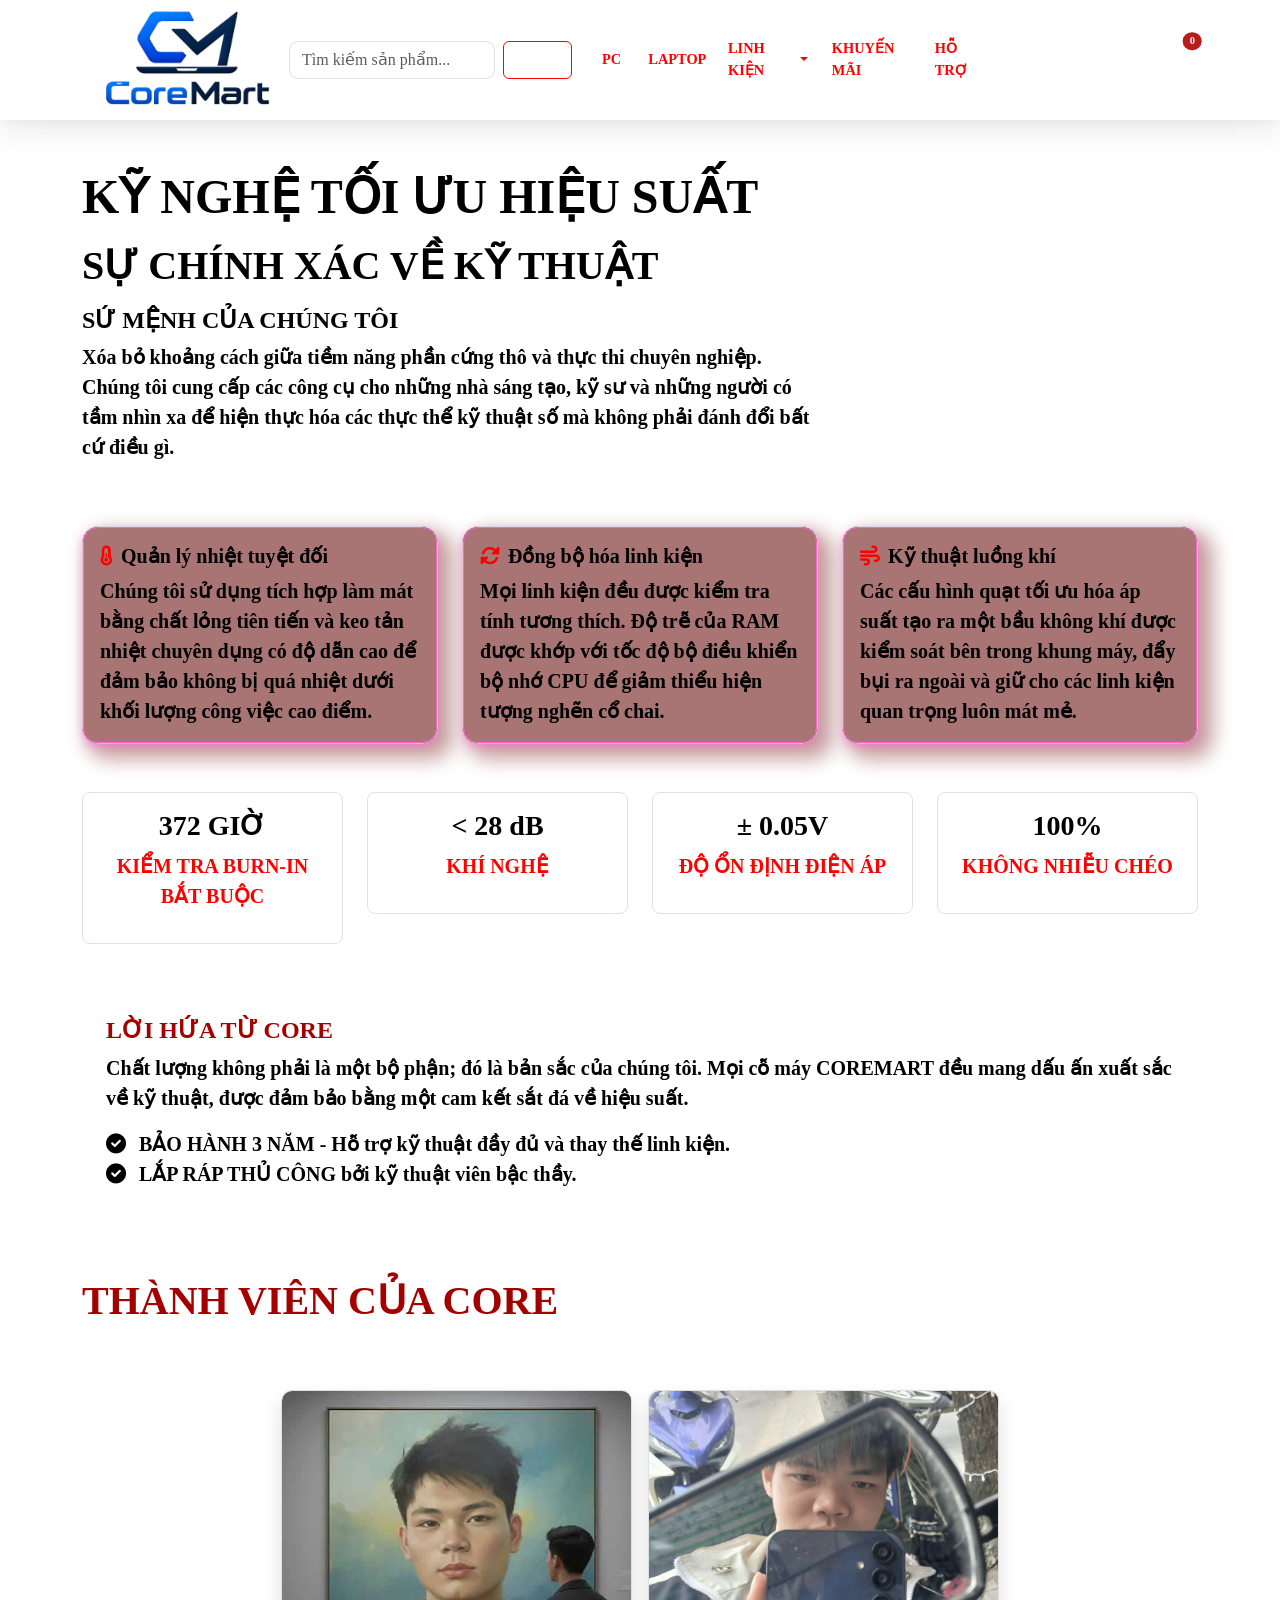
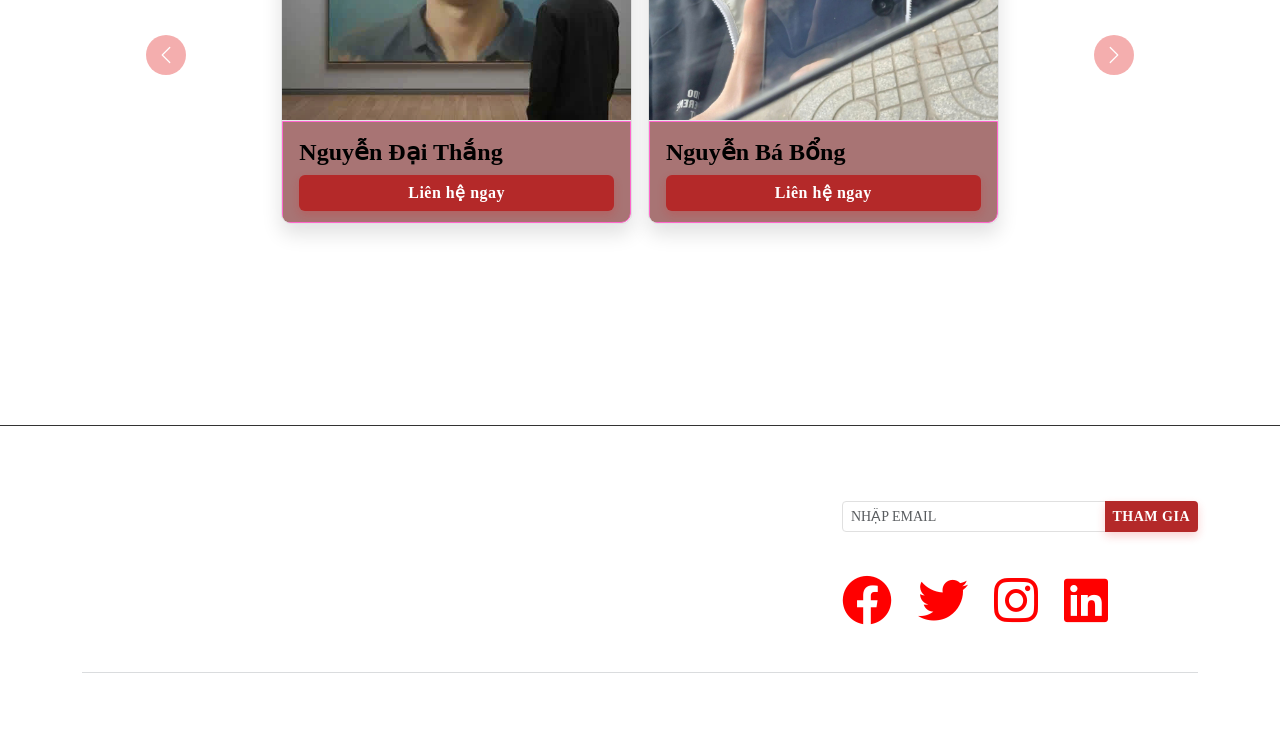
==== commit 49570bd4: "update" ====
--- a/about.html
+++ b/about.html
@@ -4,7 +4,7 @@
     <meta charset="UTF-8" />
     <meta name="viewport" content="width=device-width, initial-scale=1.0" />
     <title>Về CoreMart - Kỹ nghệ tối ưu hiệu suất</title>
-    <link rel="shortcut icon" href="images/Logo.png" type="image/x-icon" />
+    <link rel="shortcut icon" href="images/LG.png" type="image/png" />
     <link rel="stylesheet" href="css/bootstrap.min.css" />
     <link rel="stylesheet" href="css/style.css" />
     <link rel="stylesheet" href="css/about.css" />
@@ -20,13 +20,13 @@
 
       .thanhvien h1 {
         margin-top: 30px !important;
-        color: rgb(255, 0, 0) !important;
+        color: rgb(163, 0, 0) !important;
         font-size: 2.5rem;
         font-weight: bold;
       }
       .thanhvien p {
         font-family: "Pirata One", sans-serif;
-        color: rgb(255, 0, 0) !important;
+        color: rgb(163, 0, 0) !important;
       }
       .col-md-4 .card-title {
         color: rgb(255, 255, 255) !important;
@@ -35,27 +35,34 @@
         color: rgb(255, 255, 255) !important;
       }
       .py-5 .card-title {
-        color:red !important;
+        color: rgb(0, 0, 0) !important;
         font-weight: bold !important;
       }
-      .py-5 .card-text{
-        color:black !important;
+      .py-5 .card-text {
+        color: black !important;
+      }
+      .py-5 h1,
+      .py-5 h2,
+      .py-5 h4 {
+        color: black !important;
+        font-weight: bold;
+      }
+      .thanhvien .card-body .fab .fa-facebook {
+        margin-top: 35px !important;
       }
     </style>
   </head>
   <body>
-    <nav class="navbar navbar-expand-lg sticky-top bg-white">
+    <nav class="navbar navbar-expand-lg sticky-top">
       <div class="container">
         <a class="navbar-brand" href="index.html">
-          <!-- Logo CoreMart -->
           <img
-            src="images/Logo.png"
+            src="images/LG.png"
             alt="CoreMart"
             width="80"
             height="80"
             class="d-inline-block align-middle me-2"
           />
-          COREMART
         </a>
         <button
           class="navbar-toggler"
@@ -65,6 +72,23 @@
         >
           <span class="navbar-toggler-icon"></span>
         </button>
+        <div id="search">
+          <form class="d-flex" role="search" id="" search>
+            <input
+              class="form-control me-2"
+              type="search"
+              placeholder="Tìm kiếm sản phẩm..."
+              aria-label="Search"
+            />
+            <button
+              id="btn-outline-success"
+              class="btn btn-outline-success"
+              type="submit"
+            >
+              Search
+            </button>
+          </form>
+        </div>
         <div class="collapse navbar-collapse" id="navbarNav">
           <ul class="navbar-nav ms-auto mb-2 mb-lg-0 align-items-center">
             <li class="nav-item">
@@ -81,7 +105,7 @@
                 data-bs-toggle="dropdown"
                 aria-expanded="false"
               >
-                <span class="visually-hidden" id="menu">Toggle Dropdown</span>
+                <span class="visually-hidden">Toggle Dropdown</span>
               </button>
               <ul class="dropdown-menu">
                 <li><a class="dropdown-item" href="#">RAM</a></li>
@@ -102,8 +126,6 @@
             <li class="nav-item">
               <a class="nav-link active" href="about.html">Về chúng tôi</a>
             </li>
-            <!-- Icon user + cart -->
-            <!-- Icon user + cart -->
             <li class="nav-item ms-2">
               <a class="nav-link" href="#"><i class="far fa-user fa-lg"></i></a>
             </li>
@@ -229,7 +251,7 @@
 
         <div class="backgr p-4 rounded-4 mb-5">
           <div class="loihua">
-            <h4 style="color: rgb(255, 0, 0)">LỜI HỨA TỪ CORE</h4>
+            <h4 style="color: rgb(163, 0, 0) !important">LỜI HỨA TỪ CORE</h4>
             <p style="color: rgb(0, 0, 0) !important">
               Chất lượng không phải là một bộ phận; đó là bản sắc của chúng tôi.
               Mọi cỗ máy COREMART đều mang dấu ấn xuất sắc về kỹ thuật, được đảm
@@ -254,7 +276,7 @@
           </div>
         </div>
         <div class="thanhvien">
-          <h1>THÀNH VIÊN CỦA CORE</h1>
+          <h1 style="color: rgb(163, 0, 0) !important">THÀNH VIÊN CỦA CORE</h1>
           <!--* slide thành viên-->
           <div
             id="pcCarousel"
@@ -272,11 +294,13 @@
                       <img
                         src="images/thang.png"
                         class="card-img-top"
-                        alt="thang"
+                        alt="Nguyễn Đại Thắng"
                       />
                       <div class="card-body">
                         <h5 class="card-title">Nguyễn Đại Thắng</h5>
-                        <a href="#" class="btn btn-primary">Liên hệ ngay</a>
+                        <a href="#" class="btn btn-primary" id="lienhengay"
+                          >Liên hệ ngay</a
+                        >
                       </div>
                     </div>
                   </div>
@@ -292,7 +316,9 @@
 
                       <div class="card-body">
                         <h5 class="card-title">Nguyễn Bá Bổng</h5>
-                        <a href="#" class="btn btn-primary">Liên hệ ngay</a>
+                        <a href="#" class="btn btn-primary" id="lienhengay"
+                          >Liên hệ ngay</a
+                        >
                       </div>
                     </div>
                   </div>
@@ -308,11 +334,13 @@
                       <img
                         src="images/cow.png"
                         class="card-img-top"
-                        alt="cow"
+                        alt="Cow Thị Như Quỳnh"
                       />
                       <div class="card-body">
-                        <h5 class="card-title">Cow Thị Như Quỳnh</h5>
-                        <a href="#" class="btn btn-primary">Liên hệ ngay</a>
+                        <h5 class="card-title">Cow Thị Quỳnh Như</h5>
+                        <a href="#" class="btn btn-primary" id="lienhengay"
+                          >Liên hệ ngay</a
+                        >
                       </div>
                     </div>
                   </div>
@@ -324,10 +352,16 @@
                   <!-- Card 1 -->
                   <div class="col-md-4 col-lg-4">
                     <div class="card h-100">
-                      <img src="" class="card-img-top" alt="PC 1" />
+                      <img
+                        src="images/duc.png"
+                        class="card-img-top"
+                        alt="Đức"
+                      />
                       <div class="card-body">
                         <h5 class="card-title">Nguyễn Huy Anh Đức</h5>
-                        <a href="#" class="btn btn-primary">Liên hệ ngay</a>
+                        <a href="#" class="btn btn-primary" id="lienhengay"
+                          >Liên hệ ngay</a
+                        >
                       </div>
                     </div>
                   </div>
@@ -336,14 +370,16 @@
                   <div class="col-md-4 col-lg-4">
                     <div class="card h-100">
                       <img
-                        src="https://i.pinimg.com/1200x/c2/e8/f2/c2e8f254614da162a918c985ae39f616.jpg"
+                        src="images/duy.png"
                         class="card-img-top"
-                        alt="PC 2"
+                        alt="Duy"
                       />
 
                       <div class="card-body">
                         <h5 class="card-title">Nguyễn Tài Duy</h5>
-                        <a href="#" class="btn btn-primary">Liên hệ ngay</a>
+                        <a href="#" class="btn btn-primary" id="lienhengay"
+                          >Liên hệ ngay</a
+                        >
                       </div>
                     </div>
                   </div>
@@ -358,7 +394,9 @@
 
                       <div class="card-body">
                         <h5 class="card-title">VY KHANG</h5>
-                        <a href="#" class="btn btn-primary">Liên hệ ngay</a>
+                        <a href="#" class="btn btn-primary" id="lienhengay"
+                          >Liên hệ ngay</a
+                        >
                       </div>
                     </div>
                   </div>
--- a/css/style.css
+++ b/css/style.css
@@ -9,11 +9,13 @@
   --core-text-secondary: #5a5a5a;
 }
 @import url("https://fonts.googleapis.com/css2?family=Creepster&display=swap");
+@import url('https://fonts.googleapis.com/css2?family=Titan+One&display=swap');
+
 /** màu background
 ** tự đổi
 */
 body {
-  background-image: url("https://i.pinimg.com/736x/a6/f8/91/a6f8919b007974774830dedebc2c887c.jpg") !important;
+  background-image: url("https://i.pinimg.com/1200x/14/01/25/1401256df4d81b17b6d34fb107fb2adb.jpg") !important;
   color: rgb(12, 12, 12);
   font-family: "Creepster", Static;
   font-size: 20px;
@@ -32,15 +34,16 @@
  * Để chuyển đổi giữa các tùy chọn, hãy comment/uncomment các khối background-image và box-shadow bên dưới.
  */
 
-/* Override navbar to match MDIGI-style background (rounded white pill) */
+
 .navbar {
   background-image: url("https://server.wallpaperalchemy.com/storage/wallpapers/2303/windows-11-abstract-pink-swirl-4k-wallpaper.jpg") !important;
   background-repeat: no-repeat;
   background-size: cover;
   background-position: center;
   border: none !important;
-  /* margin: 20px 40px 0 40px; */
-  padding: 0.6rem 1rem;
+  padding: 0.9rem 1rem; 
+  min-height: 120px; 
+  overflow: visible; 
   box-shadow:
     0 12px 30px rgba(14, 23, 34, 0.08),
     0 4px 12px rgba(28, 49, 73, 0.04);
@@ -59,6 +62,7 @@
   display: inline-flex;
   align-items: center;
   gap: 0.5rem;
+  overflow: visible; /* ensure child shadow isn't clipped */
   padding: 0.25rem 0.5rem;
   letter-spacing: 1px;
   color: rgb(255, 255, 255) !important;
@@ -68,23 +72,52 @@
 }
 
 /* Slightly reduce logo size to match image */
+.navbar .navbar-brand {
+  position: relative; /* allow absolute positioning of the img so it won't increase navbar height */
+  min-width: 120px ;
+ /* reserve horizontal space so other nav items don't shift */
+  padding-left: 0.6rem; /* additional space for the image */
+  overflow: visible; /* ensure child shadow isn't clipped */
+}
+#search{
+  padding-left: 55px !important;
+  width:33.5% !important;
+  
+}
+#btn-outline-success{
+  color:rgb(255, 255, 255) !important;
+  border-color: #ff0000 !important;
+
+}
+#btn-outline-success:hover{
+  color:rgb(255, 0, 0) !important;
+  border-color: #ffffff !important;
+  background: none !important;
+}
 .navbar .navbar-brand img {
-  width: 56px !important;
-  height: 56px !important;
-  border-radius: 10px;
-  border: 3px solid #ffffff;
+  margin-top: 5px;
+  position: absolute;
+  left: 0.25rem;
+  top: 50%;
+  transform: translateY(-50%);
+  height: 150px !important; /* larger visual size */
+  width: auto !important;
+  transition:
+    transform 0.25s ease,
+    box-shadow 0.25s ease,
+    filter 0.25s ease;
+  pointer-events: auto; /* allow hover */
+  z-index: 999; /* float above navbar content */
+  min-height:200px; 
+  margin-left: 0%;
+}
+
+/* .navbar .navbar-brand img:hover {
+  transform: translateY(-1px) scale(0.5);
   box-shadow:
-    0 4px 12px rgba(0, 0, 0, 0.2),
-    0 0 0 1px rgba(255, 255, 255, 0.8);
-  transition: all 0.3s ease;
-}
-
-.navbar .navbar-brand img:hover {
-  transform: translateY(-2px) scale(1.05);
-  box-shadow:
-    0 8px 20px rgba(0, 0, 0, 0.25),
-    0 0 0 2px rgba(255, 255, 255, 1);
-}
+    0 12px 30px rgba(0, 0, 0, 0.3),
+    0 0 0 3px rgba(255, 255, 255, 0.95);
+} */
 
 /* Nav links centered visually (keeps existing DOM) */
 .navbar-nav {
@@ -247,10 +280,11 @@
   font-size: 20px !important;
 }
 #filter {
+  margin-top: 70px;
   background-image: linear-gradient(
     to bottom right,
-    rgb(153, 11, 11),
-    rgb(255, 219, 219)
+    rgb(201, 1, 1),
+    rgb(255, 217, 217)
   ) !important;
   box-shadow: 0px 12px 24px black !important;
 }
@@ -494,7 +528,8 @@
 }
 /* icon */
 #social-icons {
-  margin-top: 20px;
+  margin-top: 40px;
+  font-size: 40px;
 }
 #social-icons i {
   color: rgb(255, 0, 0) !important;
@@ -554,19 +589,19 @@
   background-color: #ffffff !important;
 }
 /* pcCarouselRam */
-#pcCarouselRam{
-    background-color: #ffffff !important;
+#pcCarouselRam {
+  background-color: #ffffff !important;
   padding: 2rem 1rem;
   border-radius: 8px;
 }
 #pcCarouselRam .card {
   background-color: #ffffff !important;
-  margin-top: 25px;
+  margin-top: 5px;
   box-shadow: 0 10px 20px rgba(0, 0, 0, 0.12);
   border-radius: 10px;
   overflow: hidden;
 }
-#pcCarouselRam  .card img {
+#pcCarouselRam .card img {
   object-fit: cover;
   height: 330px;
   border-radius: 10px 0 0 0px !important;
@@ -591,4 +626,4 @@
 /* Ensure carousel-inner area is white */
 #pcCarouselRam .carousel-inner {
   background-color: #ffffff !important;
-}+}
--- a/css/about.css
+++ b/css/about.css
@@ -12,16 +12,16 @@
   color: #667791;
 }
 .card-body {
-  background-image: url('https://i.pinimg.com/736x/2b/d6/69/2bd6696bfae56b48681796a30c77ecf2.jpg') !important;
+  background-image: url("https://i.pinimg.com/736x/2b/d6/69/2bd6696bfae56b48681796a30c77ecf2.jpg") !important;
   border: 1px solid #ff66cc !important;
   box-shadow: 0 4px 8px rgba(255, 102, 204, 0.5);
 }
-.c4 .card-body .card-text{
-  color:red !important;
+.c4 .card-body .card-text {
+  color: red !important;
 }
 /* ảnh của card */
 .backgr {
-  background-image: url('https://i.pinimg.com/736x/2b/d6/69/2bd6696bfae56b48681796a30c77ecf2.jpg');
+  background-image: url("https://i.pinimg.com/736x/2b/d6/69/2bd6696bfae56b48681796a30c77ecf2.jpg");
 }
 /* CSS cho PC Carousel */
 #pcCarousel {
@@ -52,7 +52,7 @@
 }
 #pcCarousel .card-body a {
   margin-bottom: -30px;
-  position:relative;
+  position: relative;
 }
 /* Override global .carousel-item dark background from style.css */
 #pcCarousel .carousel-item {
@@ -63,7 +63,14 @@
 #pcCarousel .carousel-inner {
   background-color: #ffffff !important;
 }
-.thanhvien #pcCarousel .card-title{
-  color:red !important;
+.thanhvien #pcCarousel .card-title {
+  color: rgb(0, 0, 0) !important;
   font-weight: bold !important;
-}+}
+
+#lienhengay{
+/* cab giua */
+  text-align: center;
+  display: block;
+}
+
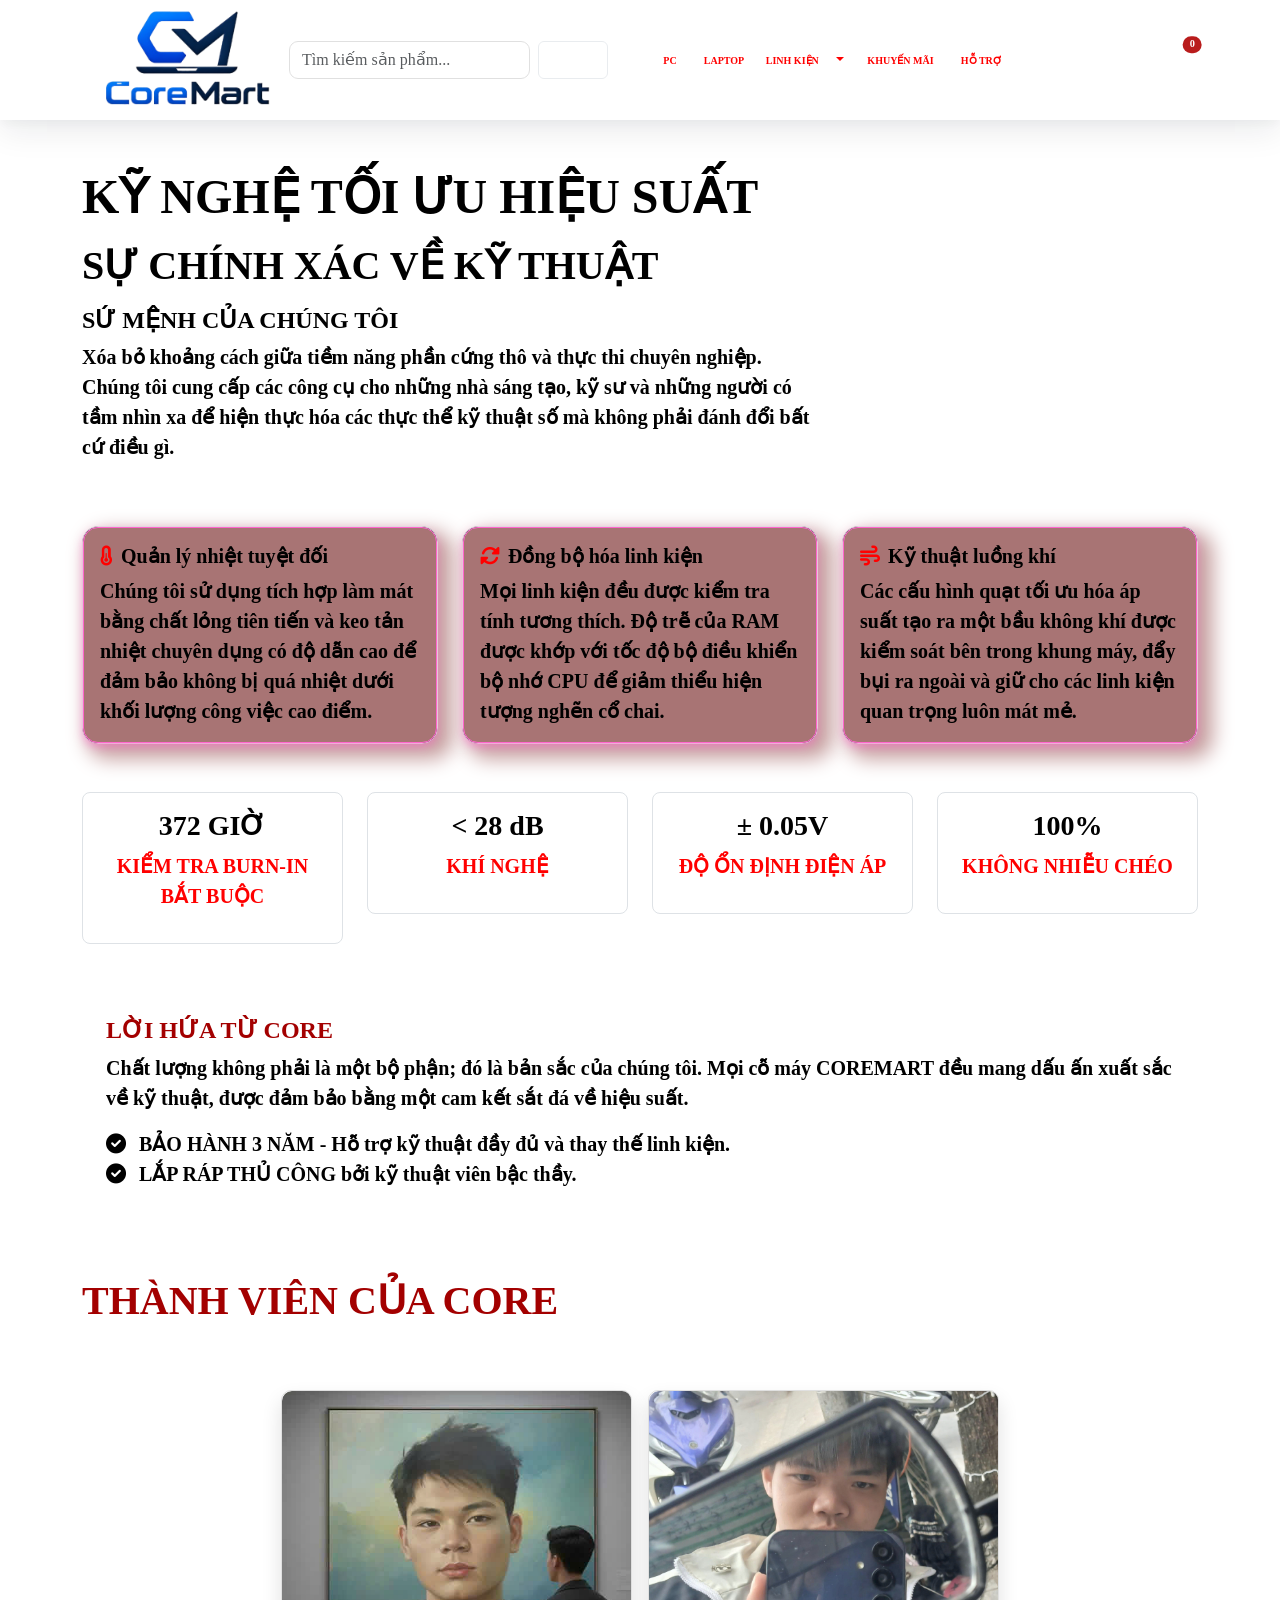
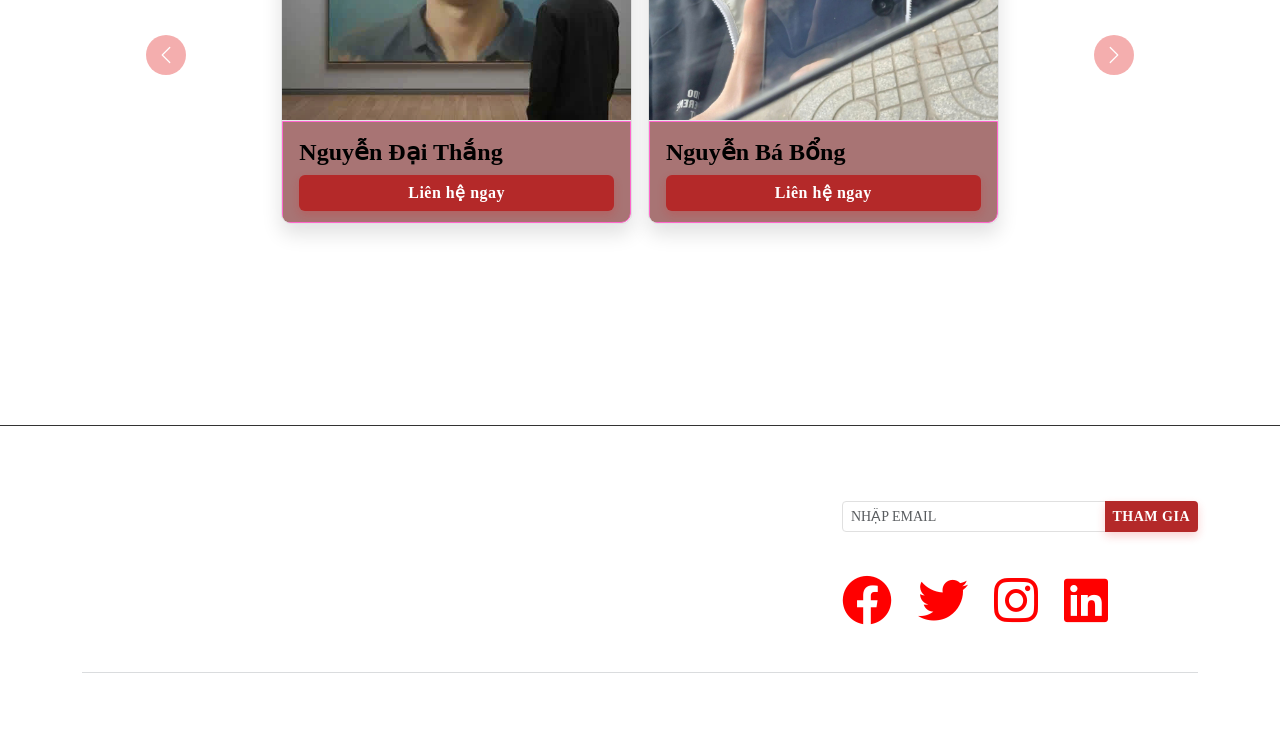
==== commit 3c2d47c2: "update" ====
--- a/about.html
+++ b/about.html
@@ -98,7 +98,7 @@
               <a class="nav-link" href="index.html">Laptop</a>
             </li>
             <div class="btn-group">
-              <a class="nav-link" href="components.html">Linh kiện</a>
+              <a class="nav-link" href="components.html" style="margin-top: 4px !important;">Linh kiện</a>
               <button
                 type="button"
                 class="btn btn-red dropdown-toggle dropdown-toggle-split"
--- a/css/style.css
+++ b/css/style.css
@@ -34,16 +34,17 @@
  * Để chuyển đổi giữa các tùy chọn, hãy comment/uncomment các khối background-image và box-shadow bên dưới.
  */
 
-
+/* Override navbar to match MDIGI-style background (rounded white pill) */
 .navbar {
   background-image: url("https://server.wallpaperalchemy.com/storage/wallpapers/2303/windows-11-abstract-pink-swirl-4k-wallpaper.jpg") !important;
   background-repeat: no-repeat;
   background-size: cover;
   background-position: center;
   border: none !important;
-  padding: 0.9rem 1rem; 
-  min-height: 120px; 
-  overflow: visible; 
+  /* margin: 20px 40px 0 40px; */
+  padding: 0.9rem 1rem; /* increased vertical padding to make navbar taller */
+  min-height: 120px !important; /* reserve height so navbar doesn't collapse when logo is absolutely positioned */
+  overflow: visible; /* allow logo shadow to be visible outside navbar box */
   box-shadow:
     0 12px 30px rgba(14, 23, 34, 0.08),
     0 4px 12px rgba(28, 49, 73, 0.04);
@@ -86,13 +87,8 @@
 }
 #btn-outline-success{
   color:rgb(255, 255, 255) !important;
-  border-color: #ff0000 !important;
-
-}
-#btn-outline-success:hover{
-  color:rgb(255, 0, 0) !important;
-  border-color: #ffffff !important;
-  background: none !important;
+  border-color: #e9ecef !important;
+
 }
 .navbar .navbar-brand img {
   margin-top: 5px;
@@ -110,6 +106,7 @@
   z-index: 999; /* float above navbar content */
   min-height:200px; 
   margin-left: 0%;
+
 }
 
 /* .navbar .navbar-brand img:hover {
@@ -143,9 +140,9 @@
 
 .nav-link {
   color: #ff0000 !important;
-  font-weight: 600;
+  font-weight: bold;
   text-transform: uppercase;
-  font-size: 0.9rem;
+  font-size: 10px;
 }
 .nav-link:hover,
 .nav-link.active {
